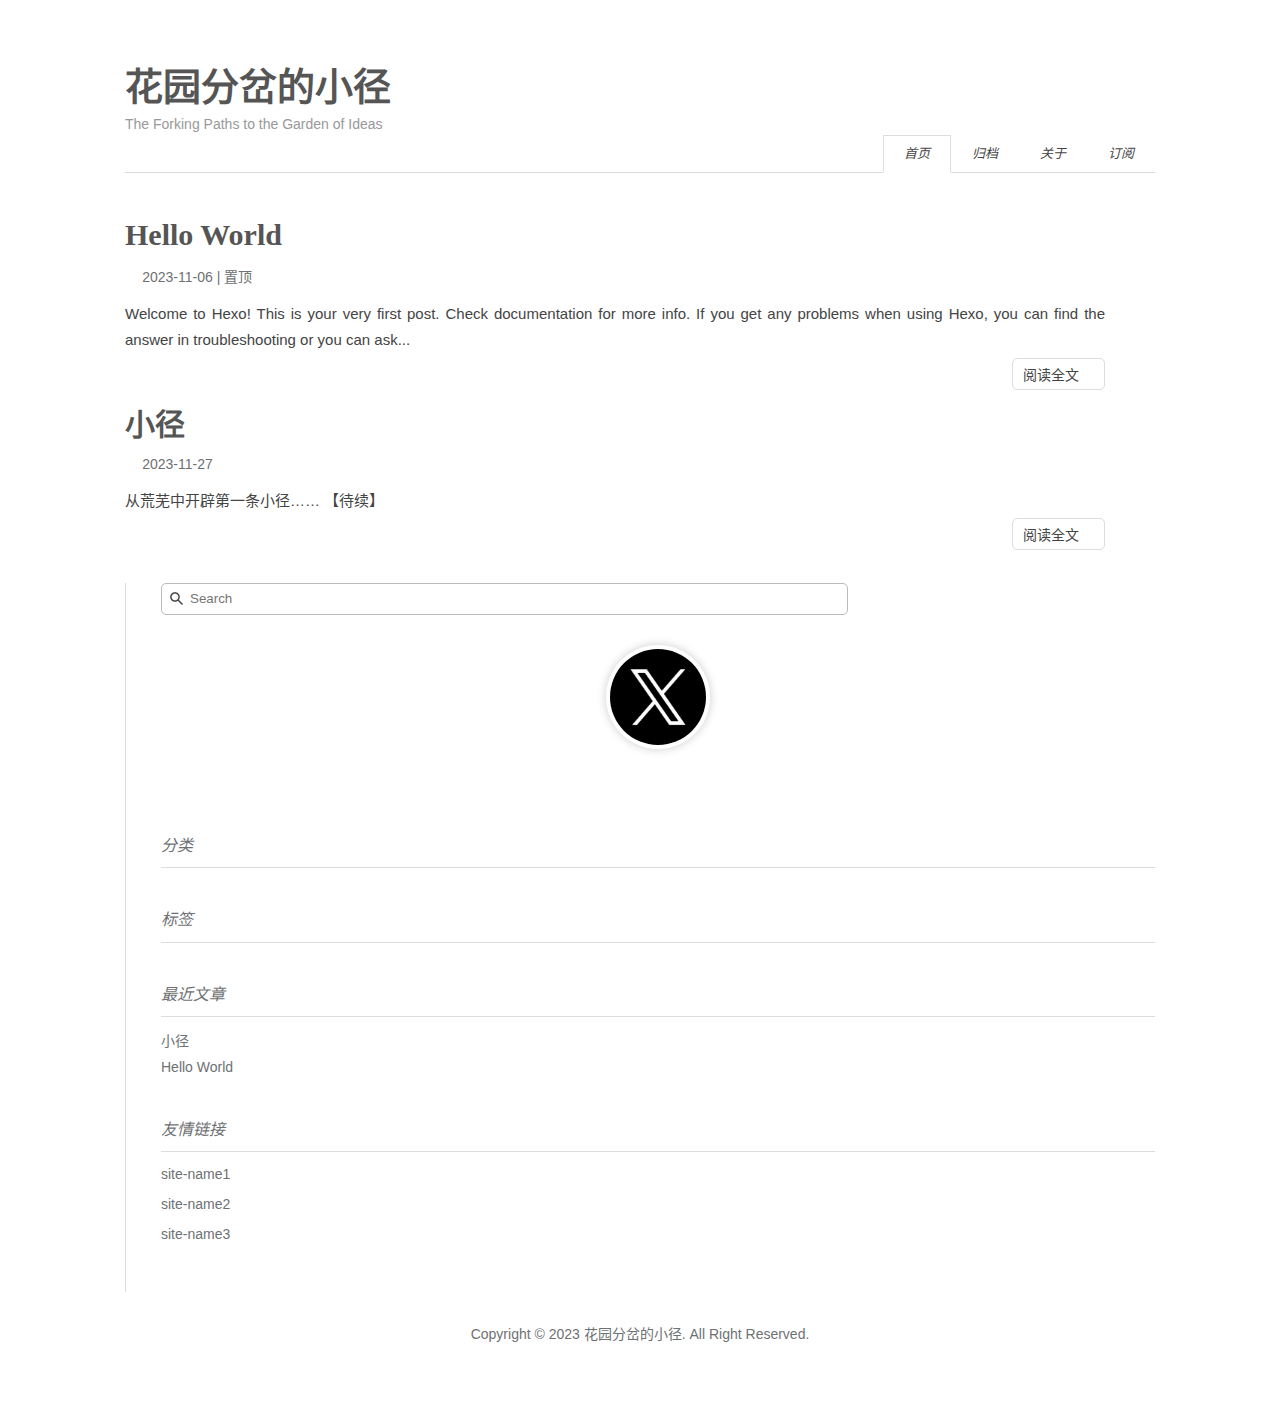
==== index.html @ 308b2891 "Site updated: 2023-11-27 18:56:01" ====
<!DOCTYPE html><html lang="zh-CN"><head><meta http-equiv="content-type" content="text/html; charset=utf-8"><meta content="width=device-width, initial-scale=1.0, maximum-scale=1.0, user-scalable=0" name="viewport"><meta content="yes" name="apple-mobile-web-app-capable"><meta content="black-translucent" name="apple-mobile-web-app-status-bar-style"><meta content="telephone=no" name="format-detection"><meta name="description" content=""><title>花园分岔的小径 | The Forking Paths to the Garden of Ideas</title><link rel="stylesheet" type="text/css" href="/css/style.css?v=1.0.0"><link rel="stylesheet" type="text/css" href="//lib.baomitu.com/normalize/latest/normalize.min.css"><link rel="stylesheet" type="text/css" href="//lib.baomitu.com/pure/latest/pure-min.min.css"><link rel="stylesheet" type="text/css" href="//lib.baomitu.com/pure/latest/grids-responsive-min.min.css"><link rel="stylesheet" href="//lib.baomitu.com/font-awesome/4.7.0/css/font-awesome.min.css"><script type="text/javascript" src="//lib.baomitu.com/jquery/latest/jquery.min.js"></script><link rel="icon" mask="" sizes="any" href="/favicon.ico"><link rel="Shortcut Icon" type="image/x-icon" href="/favicon.ico"><link rel="apple-touch-icon" href="/apple-touch-icon.png"><link rel="apple-touch-icon-precomposed" href="/apple-touch-icon.png"><link rel="alternate" type="application/atom+xml" href="/atom.xml"><script type="text/javascript" src="//lib.baomitu.com/clipboard.js/latest/clipboard.min.js"></script><script type="text/javascript" src="//lib.baomitu.com/toastr.js/latest/toastr.min.js"></script><link rel="stylesheet" href="//lib.baomitu.com/toastr.js/latest/toastr.min.css"><meta name="generator" content="Hexo 6.3.0"></head><body><div class="body_container"><div id="header"><div class="site-name"><h1 class="hidden">花园分岔的小径</h1><a id="logo" href="/.">花园分岔的小径</a><p class="description">The Forking Paths to the Garden of Ideas</p></div><div id="nav-menu"><a class="current" href="/."><i class="fa fa-home"> 首页</i></a><a href="/archives/"><i class="fa fa-archive"> 归档</i></a><a href="/about/"><i class="fa fa-user"> 关于</i></a><a href="/atom.xml"><i class="fa fa-rss"> 订阅</i></a></div></div><div class="pure-g" id="layout"><div class="pure-u-1 pure-u-md-3-4"><div class="content_container"><div class="post"> <h1 class="post-title"> <a href="/2023/4a17b156.html"> Hello World</a></h1><div class="post-meta">2023-11-06<span class="post-top"> | </span><span class="post-top-icon"><i class="fa fa-thumb-tack"></i><span class="post-meta-item-text"> 置顶</span></span></div><div class="post-content">Welcome to Hexo! This is your very first post. Check documentation for more info. If you get any problems when using Hexo, you can find the answer in troubleshooting or you can ask...</div><p class="readmore"><a href="/2023/4a17b156.html">阅读全文</a></p></div><div class="post"> <h1 class="post-title"> <a href="/2023/6d0c53af.html"> 小径</a></h1><div class="post-meta">2023-11-27</div><div class="post-content">

从荒芜中开辟第一条小径……

【待续】
</div><p class="readmore"><a href="/2023/6d0c53af.html">阅读全文</a></p></div></div></div><div class="pure-u-1-4 hidden_mid_and_down"><div id="sidebar"><div class="widget"><form class="search-form" action="//www.google.com/search" method="get" accept-charset="utf-8" target="_blank"><input type="text" name="q" maxlength="20" placeholder="Search"/><input type="hidden" name="sitesearch" value="http://ideasmaze.com"/></form></div><div class="widget"><div class="author-info"><a class="info-avatar" href="/about/" title="关于"><img class="nofancybox" src="/img/avatar.png"/></a><p></p><a class="info-icon" href="https://twitter.com/username" title="Twitter" target="_blank" style="margin-inline:5px"> <i class="fa fa-twitter-square" style="margin-inline:5px"></i></a><a class="info-icon" href="mailto:admin@domain.com" title="Email" target="_blank" style="margin-inline:5px"> <i class="fa fa-envelope-square" style="margin-inline:5px"></i></a><a class="info-icon" href="https://github.com/username" title="Github" target="_blank" style="margin-inline:5px"> <i class="fa fa-github-square" style="margin-inline:5px"></i></a><a class="info-icon" href="/atom.xml" title="RSS" target="_blank" style="margin-inline:5px"> <i class="fa fa-rss-square" style="margin-inline:5px"></i></a></div></div><div class="widget"><div class="widget-title"><i class="fa fa-folder-o"> 分类</i></div></div><div class="widget"><div class="widget-title"><i class="fa fa-star-o"> 标签</i></div><div class="tagcloud"></div></div><div class="widget"><div class="widget-title"><i class="fa fa-file-o"> 最近文章</i></div><ul class="post-list"><li class="post-list-item"><a class="post-list-link" href="/2023/6d0c53af.html">小径</a></li><li class="post-list-item"><a class="post-list-link" href="/2023/4a17b156.html">Hello World</a></li></ul></div><div class="widget"><div class="widget-title"><i class="fa fa-external-link"> 友情链接</i></div><ul></ul><a href="http://www.example1.com/" title="site-name1" target="_blank">site-name1</a><ul></ul><a href="http://www.example2.com/" title="site-name2" target="_blank">site-name2</a><ul></ul><a href="http://www.example3.com/" title="site-name3" target="_blank">site-name3</a></div></div></div><div class="pure-u-1 pure-u-md-3-4"><div id="footer">Copyright © 2023 <a href="/." rel="nofollow">花园分岔的小径.</a> All Right Reserved.</div></div></div><script type="text/javascript" src="//lib.baomitu.com/fancybox/latest/jquery.fancybox.min.js"></script><script type="text/javascript" src="/js/fancybox.js?v=1.0.0"></script><link rel="stylesheet" type="text/css" href="//lib.baomitu.com/fancybox/latest/jquery.fancybox.min.css"><script type="text/javascript" src="/js/copycode.js?v=1.0.0" successtext="复制成功！"></script><link rel="stylesheet" type="text/css" href="/css/copycode.css?v=1.0.0"><script type="text/javascript" src="/js/codeblock-resizer.js?v=1.0.0"></script><script type="text/javascript" src="/js/smartresize.js?v=1.0.0"></script></div></body></html>
---- css/style.css ----
@charset "UTF-8";
/**
 *
 * @package Maupassant
 * @author cho
 * @version 2.0
 * @link http://chopstack.com
 */
/*
pure css setting
When setting the primary font stack, apply it to the Pure grid units along
with `html`, `button`, `input`, `select`, and `textarea`. Pure Grids use
specific font stacks to ensure the greatest OS/browser compatibility.
*/
html,
button,
input,
select,
textarea,
.MJXc-TeX-unknown-R,
.pure-g [class*=pure-u] {
  /* Set your content font stack here: */
  font-family: -apple-system, BlinkMacSystemFont, "Helvetica Neue", Helvetica, Tahoma, Arial, "Microsoft YaHei", SimSun, sans-serif !important;
}

body {
  background-color: #FFF;
  color: #444;
  font-family: "TIBch", "Classic Grotesque W01", "Helvetica Neue", Arial, "Hiragino Sans GB", "STHeiti", "Microsoft YaHei", "WenQuanYi Micro Hei", SimSun, sans-serif;
  -webkit-font-smoothing: antialiased;
  -moz-osx-font-smoothing: grayscale;
  font-size: 14px;
}

.body_container {
  padding: 0 60px;
  max-width: 1150px;
  margin: 0 auto;
}

.content_container {
  padding-right: 50px;
  padding-top: 20px;
}

a,
button.submit {
  color: #6E7173;
  text-decoration: none;
  -webkit-transition: all 0.1s ease-in;
  -moz-transition: all 0.1s ease-in;
  -o-transition: all 0.1s ease-in;
  transition: all 0.1s ease-in;
}

a:hover,
a:active {
  color: #444;
}

a:focus {
  outline: auto;
}

.clear {
  clear: both;
}

div {
  box-sizing: border-box;
}

#header {
  padding: 58px 0 0;
  text-align: left;
  border-bottom: 1px solid #ddd;
  position: relative;
}
#header .site-name {
  margin-bottom: 40px;
}
#header .site-name h1 {
  padding: 0;
  margin: 0;
  height: 0;
  overflow: hidden;
}
#header .site-name #logo {
  font: bold 38px/1.12 "Times New Roman", Georgia, Times, sans-serif;
  color: #555;
}
#header .site-name #logo span, #header .site-name #logo:hover {
  color: #777;
}
#header .site-name .description {
  margin: 0.5em 0 0;
  color: #999;
}
#header #nav-menu {
  margin: 10px 0 -1px;
  padding: 0;
  position: absolute;
  right: 0;
  bottom: 0;
}
#header #nav-menu a {
  display: inline-block;
  padding: 3px 20px 3px;
  line-height: 30px;
  color: #444;
  font-size: 13px;
  border: 1px solid transparent;
}
#header #nav-menu a:hover {
  border-bottom-color: #444;
}
#header #nav-menu a.current {
  border: 1px solid #ddd;
  border-bottom-color: #fff;
}

#sidebar {
  border-left: 1px solid #ddd;
  padding-left: 35px;
  margin-top: 40px;
  padding-bottom: 20px;
  word-wrap: break-word;
}
#sidebar .widget {
  margin-bottom: 30px;
  /* tiered display categories */
}
#sidebar .widget .widget-title {
  color: #6E7173;
  line-height: 2.7;
  margin-top: 0;
  font-size: 16px;
  border-bottom: 1px solid #ddd;
  display: block;
  font-weight: normal;
}
#sidebar .widget .comments-title {
  color: #6E7173;
  line-height: 2.7;
  margin-top: 0;
  font-size: 16px;
  border-bottom: 0px solid #ddd;
  display: block;
  font-weight: normal;
}
#sidebar .widget .tagcloud {
  margin-top: 10px;
}
#sidebar .widget .tagcloud a {
  line-height: 1.5;
  padding: 5px;
}
#sidebar .widget ul {
  list-style: none;
  padding: 0;
}
#sidebar .widget ul li {
  margin: 5px 0;
  line-height: 1.5;
}
#sidebar .widget ul li .wl-emoji {
  width: 16px;
}
#sidebar .widget .category-list-count {
  padding-left: 5px;
  color: #6E7173;
}
#sidebar .widget .category-list-count::before {
  content: "(";
}
#sidebar .widget .category-list-count::after {
  content: ")";
}
#sidebar .widget .category-list-child li {
  margin-left: 0.6em !important;
  padding-left: 1em;
  position: relative;
}
#sidebar .widget .category-list-child li::before {
  content: "-";
  position: absolute;
  top: 0;
  left: 0;
}
#sidebar .widget .search-form {
  position: relative;
  overflow: hidden;
}
#sidebar .widget .search-form input {
  background: #fff 8px 8px no-repeat url([data-uri]%2BR8AAAACXBIWXMAAAsTAAALEwEAmpwYAAAAIGNIUk0AAG11AABzoAAA%2FN0AAINkAABw6AAA7GgAADA%2BAAAQkOTsmeoAAAESSURBVHjajNCxS9VRGMbxz71E4OwgoXPQxVEpXCI47%2BZqGP0LCoJO7UVD3QZzb3SwcHB7F3Uw3Zpd%2FAPCcJKG7Dj4u%2FK7Pwp94HDg5Xyf5z1Pr9YKImKANTzFXxzjU2ae6qhXaxURr%2FAFl9hHDy%2FwEK8z89sYVEp5gh84wMvMvGiSJ%2FEV85jNzLMR1McqfmN5BEBmnmMJFSvtpH7jdJiZv7q7Z%2BZPfMdcF6rN%2FT%2F1m2LGBkd4HhFT3dcRMY2FpskxaLNpayciHrWAGeziD7b%2BVfkithuTk8bkGa4wgWFmbrSTZOYeBvjc%2BucQj%2FEe6xHx4Taq1nrnKaW8K6XUUsrHWuvNevdRRLzFGwzvDbXAB9cDAHvhedDruuxSAAAAAElFTkSuQmCC);
  padding: 7px 11px 7px 28px;
  line-height: 16px;
  border: 1px solid #bbb;
  width: 65%;
  -webkit-border-radius: 5px;
  -moz-border-radius: 5px;
  -ms-border-radius: 5px;
  -o-border-radius: 5px;
  border-radius: 5px;
  -webkit-box-shadow: none;
  -moz-box-shadow: none;
  box-shadow: none;
}
#sidebar .widget .author-info {
  text-align: center;
  line-height: 1.5em;
}
#sidebar .widget .author-info a.info-avatar img {
  border-radius: 50%;
  padding: 4px;
  width: 96px;
  height: 96px;
  background-color: transparent;
  box-shadow: 0 0 10px rgba(0, 0, 0, 0.2);
}
#sidebar .widget .author-info a.info-icon {
  font-size: 25px;
}

/* title for search result or tagged posts*/
.label-title {
  margin-top: 1.1em;
  font-size: 20px;
  font-weight: normal;
  color: #888;
}

.post {
  padding: 25px 0 15px;
}
.post .post-title {
  margin: 0;
  color: #555;
  text-align: left;
  font: bold 30px/1.1 "ff-tisa-web-pro", Cambria, "Times New Roman", Georgia, Times, sans-serif;
}
.post .post-title a {
  color: #555;
}
.post .post-meta {
  padding: 0;
  margin: 15px 0 0;
  color: #6E7173;
  float: left;
  display: inline;
  text-indent: 0.15em;
}
.post .post-meta:before {
  font-family: "FontAwesome";
  content: "\f073";
  padding-right: 0.3em;
}
.post .post-meta .category:before {
  font-family: "FontAwesome";
  content: "\f07c";
  padding-right: 0.3em;
}
.post .post-meta #busuanzi_value_page_pv:before {
  font-family: "FontAwesome";
  content: "\f2bd";
  padding-right: 0.3em;
}
.post .ds-thread-count {
  padding: 0;
  margin: 15px 0 0;
  color: #6E7173;
  float: right;
  display: inline;
  text-indent: 0.15em;
}
.post .ds-thread-count:before {
  font-family: "FontAwesome";
  content: "\f0e5";
  padding-right: 0.3em;
}
.post .ds-thread-count:hover {
  color: #444;
}
.post .disqus-comment-count {
  padding: 0;
  margin: 15px 0 0;
  color: #6E7173;
  float: right;
  display: inline;
  text-indent: 0.15em;
}
.post .disqus-comment-count:before {
  font-family: "FontAwesome";
  content: "\f0e5";
  padding-right: 0.3em;
}
.post .disqus-comment-count:hover {
  color: #444;
}
.post .post-content {
  clear: left;
  font-size: 15px;
  line-height: 1.77;
  color: #444;
  padding-top: 15px;
  text-align: justify;
  text-justify: distribute;
  word-break: break-word;
}
.post .post-content h2 {
  font-size: 1.5em;
  margin: 1.4em 0 1.1em;
  border-bottom: 1px solid #eee;
  overflow: hidden;
}
.post .post-content h3 {
  font-size: 1.17em;
  margin: 1.4em 0 1.1em;
}
.post .post-content pre code {
  padding: 0 2em;
}
.post .post-content figure {
  font-size: 13px;
  font-weight: normal;
  color: #8c8c8c;
  text-align: center;
}
.post .post-content p {
  margin: 0 0 1.234em;
  word-break: break-word;
  overflow-wrap: break-word;
}
.post .post-content p code {
  display: inline-block;
  margin: 0 5px;
  padding: 0 5px;
  background: #f7f8f8;
  font-family: Menlo, Consolas, monospace !important;
}
.post .post-content p a {
  color: #01579f;
  padding-bottom: 2px;
  word-break: normal;
}
.post .post-content p a:hover {
  text-decoration: underline;
}
.post .post-content .caption {
  color: #444;
  display: block;
  font-size: 0.9em;
  margin-top: 0.1em;
  position: relative;
  text-align: center;
}
.post .post-content hr {
  margin: 2.4em auto;
  border: none;
  border-top: 1px solid #eee;
  position: relative;
}
.post .post-content img {
  max-width: 100%;
  padding: 0.5em 0;
  margin: auto;
  display: block;
}
.post .post-content ul,
.post .post-content ol {
  border-radius: 3px;
  margin: 1em 0;
}
.post .post-content ul ul,
.post .post-content ol ul {
  margin: 0;
}
.post .post-content ul code,
.post .post-content ol code {
  display: inline-block;
  margin: 0 5px;
  padding: 0px 5px;
  background: #f7f8f8;
  font-family: Menlo, Consolas, monospace !important;
}
.post .post-content ul a,
.post .post-content ol a {
  color: #01579f;
  padding-bottom: 2px;
  word-break: normal;
}
.post .post-content ul a:hover,
.post .post-content ol a:hover {
  text-decoration: underline;
}
.post .post-content .tagcloud {
  margin: 0 0 30px 0;
}
.post .post-content .tagcloud a {
  padding: 0px 5px;
  margin: 3px;
  display: inline-block;
  border: 1px solid #808080;
  border-radius: 999em;
  color: #aaa;
}
.post .post-content .tagcloud a:hover {
  color: #fff;
  border: 1px solid #808080;
  background: #808080;
}
.post .post-content .one-tag-list {
  margin: 30px 0;
}
.post .post-content .one-tag-list .tag-name .tag-text {
  margin-left: 5px;
  font-size: 16px;
  font-weight: bold;
}
.post .tags a {
  margin-right: 0.5em;
}
.post .tags a i {
  padding-right: 0.3em;
}

.page-navigator {
  border-top: 1px solid #ddd;
  list-style: none;
  margin-top: 25px;
  padding: 25px 0 0;
  font-size: 14px;
  text-align: center;
}
.page-navigator .page-number {
  display: inline-block;
  margin: 0 5px 5px 0;
}
.page-navigator a,
.page-navigator span {
  display: inline-block;
  height: 25px;
  line-height: 25px;
  padding: 5px 9px;
  border: 1px solid #DDD;
  text-align: center;
}
.page-navigator a:hover,
.page-navigator span:hover {
  background: #F8F8F8;
  border-bottom-color: #D26911;
}
.page-navigator a.prev,
.page-navigator span.prev {
  float: left;
}
.page-navigator a.prev:before,
.page-navigator span.prev:before {
  font-family: "FontAwesome";
  content: "\f100";
  padding-right: 0.3em;
}
.page-navigator a.next,
.page-navigator span.next {
  float: right;
}
.page-navigator a.next:after,
.page-navigator span.next:after {
  font-family: "FontAwesome";
  content: "\f101";
  padding-left: 0.3em;
}
.page-navigator .current {
  background: #F8F8F8;
  border-bottom-color: #D26911;
}
.page-navigator .space {
  border: none;
  padding: 5px 5px;
}

#footer {
  padding: 0.8em 0 3.6em;
  margin-top: 1em;
  line-height: 2.5;
  color: #6E7173;
  text-align: center;
}
#footer span {
  font-size: 0.9em;
}

/* for archive page starts*/
.post-archive {
  font-size: 15px;
  line-height: 2;
  padding-bottom: 0.8em;
}
.post-archive h2 {
  margin: 0;
  font: bold 25px/1.1 "ff-tisa-web-pro", Cambria, "Times New Roman", Georgia, Times, sans-serif;
}
.post-archive .date {
  padding-right: 0.7em;
}

/* for archive page ends*/
/* middle*/
@media print, screen and (max-width: 48em) {
  .body_container {
    padding: 0 30px;
  }
  .content_container {
    padding-right: 15px;
  }
  .hidden_mid_and_down {
    display: none !important;
  }
  #sidebar {
    border-left-width: 0px;
  }
  #header .site-name {
    margin-bottom: 20px;
    text-align: center;
  }
  #header #nav-menu {
    position: relative;
    text-align: center;
  }
  #header #nav-menu a {
    padding: 0 15px;
    line-height: 27px;
    height: 27px;
    font-size: 13px;
  }
}
/* small*/
@media print, screen and (max-width: 35.5em) {
  .body_container {
    padding: 0 20px;
  }
  .content_container {
    padding-right: 0;
  }
}
blockquote,
.stressed {
  -moz-box-sizing: border-box;
  box-sizing: border-box;
  margin: 2.5em 0;
  padding: 0 0 0 50px;
  color: #555;
  border-left: none;
}

blockquote::before,
.stressed-quote::before {
  content: "“";
  display: block;
  font-family: times;
  font-style: normal;
  font-size: 48px;
  color: #444;
  font-weight: bold;
  line-height: 30px;
  margin-left: -50px;
  position: absolute;
}

strong,
b,
em {
  font-weight: bold;
}

pre {
  margin: 2em 0;
}

.hidden1 {
  display: none;
}

/* back-to-top rocket*/
@media print, screen and (min-width: 48em) {
  #rocket {
    position: fixed;
    right: 50px;
    bottom: 50px;
    display: block;
    visibility: hidden;
    width: 26px;
    height: 48px;
    background: url("[data-uri]") no-repeat 50% 0;
    opacity: 0;
    -webkit-transition: visibility 0.6s cubic-bezier(0.6, 0.04, 0.98, 0.335), opacity 0.6s cubic-bezier(0.6, 0.04, 0.98, 0.335), -webkit-transform 0.6s cubic-bezier(0.6, 0.04, 0.98, 0.335);
    -moz-transition: visibility 0.6s cubic-bezier(0.6, 0.04, 0.98, 0.335), opacity 0.6s cubic-bezier(0.6, 0.04, 0.98, 0.335), -moz-transform 0.6s cubic-bezier(0.6, 0.04, 0.98, 0.335);
    transition: visibility 0.6s cubic-bezier(0.6, 0.04, 0.98, 0.335), opacity 0.6s cubic-bezier(0.6, 0.04, 0.98, 0.335), transform 0.6s cubic-bezier(0.6, 0.04, 0.98, 0.335);
  }
  #rocket i {
    display: block;
    margin-top: 48px;
    height: 14px;
    background: url("[data-uri]") no-repeat 50% -48px;
    opacity: 0.5;
    -webkit-transition: -webkit-transform 0.2s;
    -moz-transition: -moz-transform 0.2s;
    transition: transform 0.2s;
    -webkit-transform-origin: 50% 0;
    -moz-transform-origin: 50% 0;
    transform-origin: 50% 0;
  }
  #rocket:hover {
    background-position: 50% -62px;
  }
  #rocket:hover i {
    background-position: 50% 100%;
    -webkit-animation: flaming 0.7s infinite;
    -moz-animation: flaming 0.7s infinite;
    animation: flaming 0.7s infinite;
  }
  #rocket.show {
    visibility: visible;
    opacity: 1;
  }
  #rocket.launch {
    background-position: 50% -62px;
    opacity: 0;
    -webkit-transform: translateY(-500px);
    -moz-transform: translateY(-500px);
    -ms-transform: translateY(-500px);
    transform: translateY(-500px);
    pointer-events: none;
  }
  #rocket.launch i {
    background-position: 50% 100%;
    -webkit-transform: scale(1.4, 3.2);
    -moz-transform: scale(1.4, 3.2);
    transform: scale(1.4, 3.2);
  }
}
/* *******************************************************
* Process timelime, (homepage)
******************************************************* */
#process {
  padding: 80px 0;
  background-color: #fff;
}

#process .col-md-2 i {
  font-size: 50px;
  position: relative;
  top: 10px;
}

#process .timeline-centered {
  position: relative;
  min-height: 14px;
  margin-bottom: 30px;
}

#process .timeline-centered::before,
#process .timeline-centered::after,
#process .timeline-centered::before,
#process .timeline-centered::after {
  content: " ";
  display: table;
}

#process .timeline-centered::after {
  clear: both;
}

#process .timeline-centered::before {
  content: "";
  position: absolute;
  display: block;
  width: 4px;
  background: #f5f5f6;
  /*left: 50%;*/
  top: 50px;
  bottom: 50px;
  margin-left: 10px;
}

#process .timeline-centered .timeline-entry {
  position: relative;
  /*width: 50%;
  float: right;*/
  margin-top: 5px;
  margin-left: 20px;
  margin-bottom: 10px;
  clear: both;
}

#process .timeline-centered .timeline-entry::before,
#process .timeline-centered .timeline-entry::after {
  content: " ";
  display: table;
}

#process .timeline-centered .timeline-entry::after {
  clear: both;
}

#process .timeline-centered .timeline-entry.begin {
  margin-bottom: 0;
}

#process .timeline-centered .timeline-entry.left-aligned {
  float: left;
}

#process .timeline-centered .timeline-entry.left-aligned .timeline-entry-inner {
  margin-left: 0;
  margin-right: -18px;
}

#process .timeline-centered .timeline-entry.left-aligned .timeline-entry-inner .timeline-time {
  left: auto;
  right: -100px;
  text-align: left;
}

#process span.number {
  font-family: "Georgia", serif, Helvetica, "Helvetica Neue", "Hiragino Sans GB", "Microsoft YaHei", "Source Han Sans CN", "WenQuanYi Micro Hei", Arial, sans-serif;
  font-style: italic;
  font-size: 20px;
  line-height: 0;
  color: #E7E7E5;
  position: relative;
  top: -4px;
}

#process .timeline-centered .timeline-entry.left-aligned .timeline-entry-inner .timeline-icon {
  float: right;
}

#process .timeline-centered .timeline-entry.left-aligned .timeline-entry-inner .timeline-label {
  margin-left: 0;
  margin-right: 70px;
}

#process .timeline-centered .timeline-entry.left-aligned .timeline-entry-inner .timeline-label::after {
  left: auto;
  right: 0;
  margin-left: 0;
  margin-right: -9px;
  -moz-transform: rotate(180deg);
  -o-transform: rotate(180deg);
  -webkit-transform: rotate(180deg);
  -ms-transform: rotate(180deg);
  transform: rotate(180deg);
}

.timeline-label p {
  font-family: Helvetica, "Helvetica Neue", "Hiragino Sans GB", "Microsoft YaHei", "Source Han Sans CN", "WenQuanYi Micro Hei", Arial, sans-serif;
  margin-bottom: 3px;
}

#process .timeline-centered .timeline-entry .timeline-entry-inner {
  position: relative;
  margin-left: -20px;
}

#process .timeline-centered .timeline-entry .timeline-entry-inner::before,
#process .timeline-centered .timeline-entry .timeline-entry-inner::after {
  content: " ";
  display: table;
}

#process .timeline-centered .timeline-entry .timeline-entry-inner::after {
  clear: both;
}

#process .timeline-centered .timeline-entry .timeline-entry-inner .timeline-time {
  position: absolute;
  left: -100px;
  text-align: right;
  padding: 10px;
  -webkit-box-sizing: border-box;
  -moz-box-sizing: border-box;
  box-sizing: border-box;
}

#process .timeline-centered .timeline-entry .timeline-entry-inner .timeline-time > span {
  display: block;
}

#process .timeline-centered .timeline-entry .timeline-entry-inner .timeline-time > span:first-child {
  font-size: 15px;
  font-weight: bold;
}

#process .timeline-centered .timeline-entry .timeline-entry-inner .timeline-time > span:last-child {
  font-size: 12px;
}

#process .timeline-centered .timeline-entry .timeline-entry-inner .timeline-icon {
  background: #fff;
  color: #737881;
  display: block;
  width: 40px;
  height: 40px;
  -webkit-background-clip: padding-box;
  -moz-background-clip: padding;
  background-clip: padding-box;
  -webkit-border-radius: 20px;
  -moz-border-radius: 20px;
  border-radius: 20px;
  text-align: center;
  border: 4px solid #F5F5F6;
  line-height: 40px;
  font-size: 15px;
  float: left;
  position: absolute;
  top: 50%;
  margin-top: -20px;
  margin-left: -9px;
}

#process .timeline-centered .timeline-entry .timeline-entry-inner .timeline-icon.bg-primary {
  background-color: #303641;
  color: #fff;
}

#process .timeline-centered .timeline-entry .timeline-entry-inner .timeline-label {
  position: relative;
  background: #eee;
  padding: 30px;
  margin-left: 60px;
  -webkit-background-clip: padding-box;
  -moz-background-clip: padding;
  background-clip: padding-box;
  -webkit-border-radius: 3px;
  -moz-border-radius: 3px;
  border-radius: 3px;
}

#process .timeline-centered .timeline-entry .timeline-entry-inner .timeline-label::after {
  content: "";
  display: block;
  position: absolute;
  width: 0;
  height: 0;
  border-style: solid;
  border-width: 9px 9px 9px 0;
  border-color: transparent #eee transparent transparent;
  left: 0;
  top: 50%;
  margin-top: -9px;
  margin-left: -9px;
}

#process .line {
  position: absolute;
  display: block;
  width: 4px;
  background: #eee;
  top: -18px;
  right: -30px;
  bottom: -8px;
}

#process .present,
#process .born {
  font-size: 14px;
  font-family: "Georgia", serif, Helvetica, "Helvetica Neue", "Hiragino Sans GB", "Microsoft YaHei", "Source Han Sans CN", "WenQuanYi Micro Hei", Arial, sans-serif;
  font-style: italic;
  color: #333;
  padding: 10px;
  background-color: #eee;
  -webkit-border-radius: 3px;
  -moz-border-radius: 3px;
  border-radius: 3px;
}

#process .present::after,
#process .born::after {
  left: 100%;
  top: 50%;
  border: solid transparent;
  content: " ";
  height: 0;
  width: 0;
  position: absolute;
  border-color: rgba(136, 183, 213, 0);
  border-left-color: #eee;
  border-width: 10px;
  margin-top: -10px;
}

#process .present {
  position: absolute;
  top: -18px;
  right: 0;
  margin-top: -20px;
  line-height: 100%;
}

#process .born {
  position: absolute;
  bottom: -8px;
  right: 0;
  margin-bottom: -20px;
  line-height: 100%;
}

#process .dot_tp {
  position: absolute;
  top: -18px;
  right: -35px;
  background-color: transparent;
  height: 15px;
  width: 15px;
  margin-top: -13px;
  -webkit-border-radius: 50%;
  -moz-border-radius: 50%;
  border-radius: 50%;
  border: 3px solid #eee;
}

#process .dot_bt {
  position: absolute;
  bottom: -8px;
  right: -35px;
  background-color: transparent;
  height: 15px;
  width: 15px;
  margin-bottom: -13px;
  -webkit-border-radius: 50%;
  -moz-border-radius: 50%;
  border-radius: 50%;
  border: 3px solid #eee;
}

@media (max-width: 768px) {
  #process .line {
    right: 10px;
  }
  #process .timeline-centered .timeline-entry .timeline-entry-inner .timeline-label {
    margin-right: 30px;
    margin-left: 45px;
    padding: 20px;
  }
  #process .timeline-centered .timeline-entry {
    margin-right: 20px;
  }
  #process .dot_tp,
  #process .dot_bt {
    right: 5px;
  }
  #process .present,
  #process .born {
    right: 35px;
  }
}
/* read more*/
.readmore a {
  font-size: 14px;
  color: #444;
  margin: -10px 0;
  padding: 5px 10px;
  border: 1px solid #ddd;
  border-radius: 5px;
  float: right;
}
.readmore a:after {
  font-family: "FontAwesome";
  content: "\f101";
  padding-left: 0.3em;
}
.readmore a:hover {
  background: #F8F8F8;
  /* border-bottom-color: #D26911; */
}

/* syntax highlight*/
figure.highlight,
.codeblock {
  background: #f7f8f8;
  margin: 10px 0;
  line-height: 1.1em;
  color: #333;
  padding-top: 15px;
  overflow: hidden;
}
figure.highlight table,
.codeblock table {
  display: block;
  width: 100%;
}
figure.highlight pre,
figure.highlight .gutter,
figure.highlight .code,
figure.highlight .tag,
.codeblock pre,
.codeblock .gutter,
.codeblock .code,
.codeblock .tag {
  background-color: inherit;
  font-family: Menlo, Consolas, monospace;
  border: none;
  padding: 0;
  margin: 0;
  cursor: text;
}
figure.highlight .gutter,
figure.highlight .code,
.codeblock .gutter,
.codeblock .code {
  vertical-align: top;
}
figure.highlight.plain .gutter,
.codeblock.plain .gutter {
  display: none;
}
figure.highlight figcaption,
.codeblock figcaption {
  font-size: 13px;
  padding: 0 15px 20px;
  margin: 0;
  background: #f7f8f8;
  color: #999999;
}
figure.highlight figcaption a,
.codeblock figcaption a {
  float: right;
  color: #01579f;
}
figure.highlight .gutter,
.codeblock .gutter {
  background: #f7f8f8;
  border-right: 1px solid #e6e6e6;
  padding: 0.3em 15px;
  user-select: none;
}
figure.highlight .code,
.codeblock .code {
  padding: 0.3em 15px 0.3em 1em;
  width: 100%;
}
figure.highlight .code pre,
.codeblock .code pre {
  max-width: 700px;
  overflow-x: auto;
  overflow-y: hidden;
}
figure.highlight .line,
.codeblock .line {
  height: 1.3em;
  font-size: 13px;
}

.gist .line,
.gist .line-number {
  font-family: Menlo, Consolas, monospace;
  font-size: 1em;
  margin: 0 0 5px 0;
  user-select: none;
}

.highlight .comment {
  color: #969896;
}
.highlight .string {
  color: #183691;
}
.highlight .keyword {
  color: #a71d5d;
}
.highlight.apacheconf .code .common,
.highlight.apacheconf .code .nomarkup,
.highlight.apacheconf .code .attribute,
.highlight.apacheconf .code .variable,
.highlight.apacheconf .code .cbracket,
.highlight.apacheconf .code .keyword {
  color: #0086b3;
}
.highlight.apacheconf .code .sqbracket {
  color: #df5000;
}
.highlight.apacheconf .code .section,
.highlight.apacheconf .code .tag {
  color: #63a35c;
}
.highlight.bash .code .shebang {
  color: #969896;
}
.highlight.bash .code .literal,
.highlight.bash .code .built_in {
  color: #0086b3;
}
.highlight.bash .code .variable {
  color: #333;
}
.highlight.bash .code .title {
  color: #795da3;
}
.highlight.coffeescript .code .title {
  color: #795da3;
}
.highlight.coffeescript .code .literal,
.highlight.coffeescript .code .built_in,
.highlight.coffeescript .code .number {
  color: #0086b3;
}
.highlight.coffeescript .code .reserved,
.highlight.coffeescript .code .attribute {
  color: #1d3e81;
}
.highlight.coffeescript .code .subst,
.highlight.coffeescript .code .regexp,
.highlight.coffeescript .code .attribute {
  color: #df5000;
}
.highlight.cpp .code .preprocessor, .highlight.c .code .preprocessor {
  color: #df5000;
}
.highlight.cpp .code .meta-keyword, .highlight.c .code .meta-keyword {
  color: #a71d5d;
}
.highlight.cpp .code .title, .highlight.c .code .title {
  color: #795da3;
}
.highlight.cpp .code .number,
.highlight.cpp .code .built_in, .highlight.c .code .number,
.highlight.c .code .built_in {
  color: #0086b3;
}
.highlight.clj .code .builtin-name {
  color: #df5000;
}
.highlight.clj .code .name {
  color: #795da3;
}
.highlight.clj .code .number {
  color: #0086b3;
}
.highlight.cs .code .preprocessor,
.highlight.cs .code .preprocessor .keyword {
  color: #333;
}
.highlight.cs .code .title {
  color: #795da3;
}
.highlight.cs .code .number,
.highlight.cs .code .built_in {
  color: #0086b3;
}
.highlight.cs .code .xmlDocTag,
.highlight.cs .code .doctag {
  color: #63a35c;
}
.highlight.css .code .at_rule,
.highlight.css .code .important,
.highlight.css .code .meta {
  color: #a71d5d;
}
.highlight.css .code .attribute,
.highlight.css .code .hexcolor,
.highlight.css .code .number,
.highlight.css .code .function {
  color: #0086b3;
}
.highlight.css .code .attr_selector,
.highlight.css .code .value {
  color: #333;
}
.highlight.css .code .id,
.highlight.css .code .class,
.highlight.css .code .pseudo,
.highlight.css .code .selector-pseudo {
  color: #795da3;
}
.highlight.css .code .tag,
.highlight.css .code .selector-tag {
  color: #63a35c;
}
.highlight.diff .code .chunk,
.highlight.diff .code .meta {
  color: #795da3;
  font-weight: bold;
}
.highlight.diff .code .addition {
  color: #55a532;
  background-color: #eaffea;
}
.highlight.diff .code .deletion {
  color: #bd2c00;
  background-color: #ffecec;
}
.highlight.http .code .attribute,
.highlight.http .code .attr {
  color: #183691;
}
.highlight.http .code .literal {
  color: #0086b3;
}
.highlight.http .code .request {
  color: #a71d5d;
}
.highlight.ini .code .title,
.highlight.ini .code .section {
  color: #795da3;
}
.highlight.ini .code .setting,
.highlight.ini .code .attr {
  color: #a71d5d;
}
.highlight.ini .code .value,
.highlight.ini .code .keyword {
  color: #333;
}
.highlight.java .code .title {
  color: #795da3;
}
.highlight.java .code .javadoc {
  color: #969896;
}
.highlight.java .code .meta,
.highlight.java .code .annotation,
.highlight.java .code .javadoctag {
  color: #a71d5d;
}
.highlight.java .code .number {
  color: #0086b3;
}
.highlight.java .code .params {
  color: #1d3e81;
}
.highlight.js .code .built_in,
.highlight.js .code .title {
  color: #795da3;
}
.highlight.js .code .javadoc {
  color: #969896;
}
.highlight.js .code .tag,
.highlight.js .code .javadoctag {
  color: #a71d5d;
}
.highlight.js .code .tag .title {
  color: #333;
}
.highlight.js .code .regexp {
  color: #df5000;
}
.highlight.js .code .literal,
.highlight.js .code .number {
  color: #0086b3;
}
.highlight.json .code .attribute {
  color: #183691;
}
.highlight.json .code .number,
.highlight.json .code .literal {
  color: #0086b3;
}
.highlight.mak .code .constant {
  color: #333;
}
.highlight.mak .code .title {
  color: #795da3;
}
.highlight.mak .code .keyword,
.highlight.mak .code .meta-keyword {
  color: #0086b3;
}
.highlight.md .code .value,
.highlight.md .code .link_label,
.highlight.md .code .strong,
.highlight.md .code .emphasis,
.highlight.md .code .blockquote,
.highlight.md .code .quote,
.highlight.md .code .section {
  color: #183691;
}
.highlight.md .code .link_reference,
.highlight.md .code .symbol,
.highlight.md .code .code {
  color: #0086b3;
}
.highlight.md .code .link_url,
.highlight.md .code .link {
  text-decoration: underline;
}
.highlight.nginx .code .title,
.highlight.nginx .code .attribute {
  color: #a71d5d;
}
.highlight.nginx .code .built_in,
.highlight.nginx .code .literal {
  color: #0086b3;
}
.highlight.nginx .code .regexp {
  color: #183691;
}
.highlight.nginx .code .variable {
  color: #333;
}
.highlight.objectivec .code .preprocessor,
.highlight.objectivec .code .meta {
  color: #a71d5d;
}
.highlight.objectivec .code .preprocessor .title,
.highlight.objectivec .code .meta .title {
  color: #df5000;
}
.highlight.objectivec .code .meta-string {
  color: #183691;
}
.highlight.objectivec .code .title {
  color: #795da3;
}
.highlight.objectivec .code .literal,
.highlight.objectivec .code .number,
.highlight.objectivec .code .built_in {
  color: #0086b3;
}
.highlight.perl .code .sub {
  color: #795da3;
}
.highlight.perl .code .title {
  color: #795da3;
}
.highlight.perl .code .regexp {
  color: #df5000;
}
.highlight.php .code .phpdoc,
.highlight.php .code .doctag {
  color: #a71d5d;
}
.highlight.php .code .regexp {
  color: #df5000;
}
.highlight.php .code .literal,
.highlight.php .code .number {
  color: #0086b3;
}
.highlight.php .code .title {
  color: #795da3;
}
.highlight.python .code .decorator,
.highlight.python .code .title,
.highlight.python .code .meta {
  color: #795da3;
}
.highlight.python .code .number {
  color: #0086b3;
}
.highlight.ruby .code .parent,
.highlight.ruby .code .title {
  color: #795da3;
}
.highlight.ruby .code .prompt,
.highlight.ruby .code .constant,
.highlight.ruby .code .number,
.highlight.ruby .code .subst .keyword,
.highlight.ruby .code .symbol {
  color: #0086b3;
}
.highlight.sql .built_in {
  color: #a71d5d;
}
.highlight.sql .number {
  color: #0086b3;
}
.highlight.xml .tag, .highlight.html .tag {
  color: #333;
}
.highlight.xml .value, .highlight.html .value {
  color: #183691;
}
.highlight.xml .attribute,
.highlight.xml .attr, .highlight.html .attribute,
.highlight.html .attr {
  color: #795da3;
}
.highlight.xml .title,
.highlight.xml .name, .highlight.html .title,
.highlight.html .name {
  color: #63a35c;
}
.highlight.puppet .title {
  color: #795da3;
}
.highlight.puppet .function {
  color: #0086b3;
}
.highlight.puppet .name {
  color: #a71d5d;
}
.highlight.puppet .attr {
  color: #0086b3;
}
.highlight.less .tag,
.highlight.less .at_rule {
  color: #a71d5d;
}
.highlight.less .number,
.highlight.less .hexcolor,
.highlight.less .function,
.highlight.less .attribute {
  color: #0086b3;
}
.highlight.less .built_in {
  color: #df5000;
}
.highlight.less .id,
.highlight.less .pseudo,
.highlight.less .class,
.highlight.less .selector-id,
.highlight.less .selector-class,
.highlight.less .selector-tag {
  color: #795da3;
}
.highlight.lisp .code .name {
  color: #df5000;
}
.highlight.lisp .code .number {
  color: #0086b3;
}
.highlight.scss .tag,
.highlight.scss .at_rule,
.highlight.scss .important {
  color: #a71d5d;
}
.highlight.scss .number,
.highlight.scss .hexcolor,
.highlight.scss .function,
.highlight.scss .attribute {
  color: #0086b3;
}
.highlight.scss .variable {
  color: #333;
}
.highlight.scss .built_in {
  color: #df5000;
}
.highlight.scss .id,
.highlight.scss .pseudo,
.highlight.scss .class,
.highlight.scss .preprocessor,
.highlight.scss .selector-class,
.highlight.scss .selector-id {
  color: #795da3;
}
.highlight.scss .tag,
.highlight.scss .selector-tag {
  color: #63a35c;
}
.highlight.stylus .at_rule {
  color: #a71d5d;
}
.highlight.stylus .tag,
.highlight.stylus .selector-tag {
  color: #63a35c;
}
.highlight.stylus .number,
.highlight.stylus .hexcolor,
.highlight.stylus .attribute,
.highlight.stylus .params {
  color: #0086b3;
}
.highlight.stylus .class,
.highlight.stylus .id,
.highlight.stylus .pseudo,
.highlight.stylus .title,
.highlight.stylus .selector-id,
.highlight.stylus .selector-pseudo,
.highlight.stylus .selector-class {
  color: #795da3;
}
.highlight.go .typename {
  color: #a71d5d;
}
.highlight.go .built_in,
.highlight.go .constant {
  color: #0086b3;
}
.highlight.swift .preprocessor {
  color: #a71d5d;
}
.highlight.swift .title {
  color: #795da3;
}
.highlight.swift .built_in,
.highlight.swift .number,
.highlight.swift .type {
  color: #0086b3;
}
.highlight.yml .line,
.highlight.yml .attr {
  color: #63a35c;
}
.highlight.yml .line,
.highlight.yml .string,
.highlight.yml .type,
.highlight.yml .literal,
.highlight.yml .meta {
  color: #183691;
}
.highlight.yml .number {
  color: #0086b3;
}

/* post navigator*/
.post-nav {
  overflow: hidden;
  margin-top: 15px;
  margin-bottom: 20px;
  padding: 10px;
  white-space: nowrap;
  border-top: 1px solid #eee;
}
.post-nav a {
  display: inline-block;
  line-height: 25px;
  font-size: 15px;
  color: #555;
  border-bottom: none;
  float: left;
}
.post-nav a.pre {
  float: left;
}
.post-nav a.pre:before {
  font-family: "FontAwesome";
  content: "\f0d9";
  padding-right: 0.3em;
}
.post-nav a.next {
  float: right;
}
.post-nav a.next:after {
  font-family: "FontAwesome";
  content: "\f0da";
  padding-left: 0.3em;
}
.post-nav a:hover {
  border-bottom: none;
  color: #222;
}

/* toc*/
.toc-article {
  border: 1px solid #bbb;
  border-radius: 7px;
  margin: 1.1em 0 0 2em;
  padding: 0.7em 0.7em 0 0.7em;
  max-width: 40%;
}

.toc-title {
  font-size: 120%;
}

#toc {
  line-height: 1em;
  float: right;
}
#toc .toc {
  padding: 0;
  margin: 0.5em;
  line-height: 1.8em;
}
#toc .toc li {
  list-style-type: none;
}
#toc .toc-child {
  margin-left: 1em;
  padding-left: 0;
}

@media print, screen and (max-width: 48em) {
  .toc-article {
    margin: 0em;
    max-width: 100%;
  }
  .clear {
    padding: 2.1em 0em 0em 0em;
  }
  #toc {
    float: none;
  }
}
/* table*/
table {
  margin: auto auto 15px;
  width: 100%;
  background: transparent;
  border-collapse: collapse;
  border-spacing: 0;
  text-align: left;
}
table th {
  font-weight: bold;
  padding: 5px 10px;
  border-bottom: 2px solid #909ba2;
}
table td {
  padding: 5px 10px;
}
table tr:nth-child(2n) {
  background: #f7f8f8;
}

/* article-share*/
.article-share-link {
  cursor: pointer;
  float: right;
  margin-left: 20px;
}
.article-share-link:before {
  font-family: "FontAwesome";
  content: "\f064";
  padding-right: 6px;
}

.article-share-box {
  position: absolute;
  display: none;
  background: #fff;
  box-shadow: 1px 2px 10px rgba(0, 0, 0, 0.2);
  border-radius: 3px;
  margin-left: -145px;
  overflow: hidden;
  z-index: 1;
}
.article-share-box.on {
  display: block;
}

.article-share-input {
  width: 100%;
  background: none;
  box-sizing: border-box;
  font: 14px "Helvetica Neue", Helvetica, Arial, sans-serif;
  padding: 0 15px;
  color: #555;
  outline: none;
  border: 1px solid #ddd;
  border-radius: 3px 3px 0 0;
  height: 36px;
  line-height: 36px;
}

.article-share-links {
  clearfix: none;
  background: #eee;
}

.article-share-element, .article-share-qrcode, .article-share-weibo, .article-share-facebook, .article-share-twitter {
  width: 50px;
  height: 36px;
  display: block;
  float: left;
  position: relative;
  color: #999;
  text-shadow: 0 1px #fff;
}
.article-share-element:before, .article-share-qrcode:before, .article-share-weibo:before, .article-share-facebook:before, .article-share-twitter:before {
  font-size: 20px;
  font-family: "FontAwesome";
  width: 20px;
  height: 20px;
  position: absolute;
  top: 50%;
  left: 50%;
  margin-top: -10px;
  margin-left: -10px;
  text-align: center;
}
.article-share-element:hover, .article-share-qrcode:hover, .article-share-weibo:hover, .article-share-facebook:hover, .article-share-twitter:hover {
  color: #fff;
}

.article-share-twitter:before {
  content: "\f099";
}
.article-share-twitter:hover {
  background: #00aced;
}

.article-share-facebook:before {
  content: "\f09a";
}
.article-share-facebook:hover {
  background: #3b5998;
}

.article-share-weibo:before {
  content: "\f18a";
}
.article-share-weibo:hover {
  background: #d44137;
}

.article-share-qrcode:before {
  content: "\f029";
}
.article-share-qrcode:hover, .article-share-qrcode:active {
  background: #38ad5a;
}
.article-share-qrcode:hover ~ .qrcode, .article-share-qrcode:active ~ .qrcode {
  display: block;
  text-align: center;
}

.qrcode {
  display: none;
}

/* search result*/
ul.search-result-list {
  padding-left: 10px;
}

a.search-result-title {
  font-weight: bold;
  font-size: 15px;
  color: #555;
}

p.search-result {
  color: #444;
  text-align: justify;
}

em.search-keyword {
  font-weight: bold;
  font-style: normal;
  color: #01579f;
}

/* Disqus Button */
.disqus_click_btn {
  line-height: 30px;
  margin: 0;
  min-width: 50px;
  padding: 0 14px;
  display: inline-block;
  font-family: "Roboto", "Helvetica", "Arial", sans-serif;
  font-size: 14px;
  font-weight: 400;
  letter-spacing: 0;
  overflow: hidden;
  will-change: box-shadow;
  transition: box-shadow 0.2s cubic-bezier(0.4, 0, 1, 1), background-color 0.2s cubic-bezier(0.4, 0, 0.2, 1), color 0.2s cubic-bezier(0.4, 0, 0.2, 1);
  outline: 0;
  cursor: pointer;
  text-decoration: none;
  text-align: center;
  vertical-align: middle;
  border: 0;
  background: rgba(158, 158, 158, 0.2);
  box-shadow: 0 2px 2px 0 rgba(0, 0, 0, 0.14), 0 3px 1px -2px rgba(0, 0, 0, 0.2), 0 1px 5px 0 rgba(0, 0, 0, 0.12);
  color: #fff;
  background-color: #999999;
  text-shadow: 0;
}

/* Footer Badge*/
.github-badge {
  display: inline-block;
  border-radius: 4px;
  text-shadow: none;
  font-size: 12px;
  color: #fff;
  line-height: 1.25;
  background-color: #ABBAC3;
  margin-bottom: 5px;
}
.github-badge a {
  color: #fff;
}
.github-badge img {
  /*height: "calc(%s * 1.25)" % $fontsize-footnote*/
  height: 1.25em;
  vertical-align: top;
}
.github-badge .badge-subject {
  display: inline-block;
  background-color: #555;
  padding: 4px 4px 4px 6px;
  border-top-left-radius: 4px;
  border-bottom-left-radius: 4px;
}
.github-badge .badge-value {
  display: inline-block;
  padding: 4px 6px 4px 4px;
  border-top-right-radius: 4px;
  border-bottom-right-radius: 4px;
}
.github-badge .bg-brightgreen {
  background-color: #4c1 !important;
}
.github-badge .bg-green {
  background-color: #97ca00 !important;
}
.github-badge .bg-yellowgreen {
  background-color: #a4a61d !important;
}
.github-badge .bg-orange {
  background-color: #FE7D37 !important;
}
.github-badge .bg-yellow {
  background-color: #dfb317 !important;
}
.github-badge .bg-blueviolet {
  background-color: #8A2BE2 !important;
}
.github-badge .bg-pink {
  background-color: #FFC0CB !important;
}
.github-badge .bg-red {
  background-color: #e05d44 !important;
}
.github-badge .bg-blue {
  background-color: #007EC6 !important;
}
.github-badge .bg-grey,
.github-badge .bg-gray {
  background-color: #555 !important;
}
.github-badge .bg-lightgrey,
.github-badge .bg-lightgray {
  background-color: #9f9f9f !important;
}

/* Waline CSS*/
#waline {
  /* 字体大小 */
  --waline-font-size: 16px;
  /* 常规颜色 */
  --waline-white: #fff;
  --waline-light-grey: #999;
  --waline-dark-grey: #666;
  /* 主题色 */
  --waline-theme-color: #34495e;
  --waline-active-color: #bababa;
  /* 布局颜色 */
  --waline-text-color: #444;
  --waline-bgcolor: #fff;
  --waline-bgcolor-light: #f8f8f8;
  --waline-bgcolor-hover: #f0f0f0;
  --waline-border-color: #ddd;
  --waline-disable-bgcolor: #f8f8f8;
  --waline-disable-color: #bbb;
  --waline-code-bgcolor: #282c34;
  /* 特殊颜色 */
  --waline-bq-color: #f0f0f0;
  /* 头像 */
  --waline-avatar-size: 3.25rem;
  --waline-mobile-avatar-size: calc(var(--waline-avatar-size) * 9 / 13);
  /* 徽章 */
  --waline-badge-color: #34495e;
  --waline-badge-font-size: 0.775em;
  /* 信息 */
  --waline-info-bgcolor: #f8f8f8;
  --waline-info-color: #999;
  --waline-info-font-size: 0.625em;
  /* 渲染选择 */
  --waline-border: 1px solid var(--waline-border-color);
  --waline-avatar-radius: 50%;
  --waline-box-shadow: none;
}

/* Darkmode CSS*/
html[data-dark=true] {
  background-color: #121212 !important;
  filter: invert(100%) hue-rotate(180deg) brightness(105%) contrast(85%);
  -webkit-filter: invert(100%) hue-rotate(180deg) brightness(105%) contrast(85%);
}
html[data-dark=true] img {
  filter: hue-rotate(180deg) contrast(100%) invert(100%);
  -webkit-filter: hue-rotate(180deg) contrast(100%) invert(100%);
}

.darkmode-toggle {
  background: #a2a2a2;
  width: 3rem;
  height: 3rem;
  position: fixed;
  z-index: 999;
  border-radius: 50%;
  left: 32px;
  bottom: 32px;
  right: unset;
  cursor: pointer;
  transition: all 0.5s ease;
  display: flex;
  justify-content: center;
  align-items: center;
}

/* Links Layout*/
.link-items {
  display: flex;
  text-align: center;
  justify-content: left;
  flex-wrap: wrap;
  padding: 0px 0.5rem;
  list-style-type: disc;
  margin-block-start: 1em;
  margin-block-end: 1em;
  margin-inline-start: 0px;
  margin-inline-end: 0px;
  padding-inline-start: 20px;
}
.link-items .link-item {
  display: inline-flex;
  --primary-color: #444;
}
.link-items .link-item .link-url {
  display: inline-flex;
  text-align: center;
  justify-self: center;
  line-height: 1.5;
  width: 15rem;
  color: var(--primary-color, #000);
  padding: 0.5rem 1rem;
  margin: 0.5rem;
  transition: all 0.2s ease 0s;
}
.link-items .link-item .link-url .link-left {
  display: inline-block;
  line-height: 0;
}
.link-items .link-item .link-url .link-left .link-avatar {
  width: 4rem;
  height: 4rem;
  border-radius: 50%;
  transition: all 0.5s ease 0s;
}
.link-items .link-item .link-url .link-info {
  padding-left: 0.6rem;
  display: block;
}
.link-items .link-item .link-url .link-info .link-blog {
  font-size: 1.24rem;
  font-weight: 700;
  margin: 0.42rem 0px;
}
.link-items .link-item .link-url .link-info .link-desc {
  font-size: 0.8rem;
  font-weight: normal;
  margin-top: 0.5rem;
  width: 10.5rem;
  white-space: nowrap;
  text-overflow: ellipsis;
  overflow: hidden;
}

/* Recent-comments Waline Style*/
.waline-comment-content {
  margin: 6px;
  padding: 6px;
  border-radius: 6px;
}
.waline-comment-content p {
  margin: 0;
  display: -webkit-box;
  overflow: hidden;
  -webkit-box-orient: vertical;
  -webkit-line-clamp: 3;
  /*这里设置第几行显示省略号，可以设置第一行或者其他行*/
}

.waline-comment-content-author {
  text-align: end;
  margin-bottom: 6px;
}

/* article tags  */
.article-tag-list-item {
  font-size: 14px;
  line-height: 24px;
  display: inline-block;
  padding: 0 6px;
  border-radius: 3px;
  background: #f6f6f6;
  min-width: 30px;
  text-align: center;
  margin: 3px;
}

.article-tag-list-item a {
  text-align: center;
  color: #555;
}

.article-tag-list-item a::before {
  content: "\f02b";
  font-family: FontAwesome;
  margin-right: 4px;
}

.article-tag-list-item:hover {
  color: #555;
  background: #efefef;
}

.article-tag-list {
  padding-left: 0rem;
}
---- css/copycode.css ----
.highlight {
  position: relative;
}

.btn-copy {
  position: absolute;
  top: 6px;
  right: 6px;
  display: flex;
  justify-content: center;
  align-items: center;
  width: 32px;
  height: 24px;
  cursor: pointer;
  border-radius: 6px;
  -webkit-user-select: none;
  -moz-user-select: none;
  -ms-user-select: none;
  user-select: none;
  -webkit-appearance: none;
  color: #808080;
  -webkit-transition: opacity 0.3s ease-in-out;
  -o-transition: opacity 0.3s ease-in-out;
  transition: opacity 0.3s ease-in-out;
  opacity: 0;
}

.btn-copy:hover {
  color: #000;
}

.highlight:hover .btn-copy {
  opacity: 1;
}
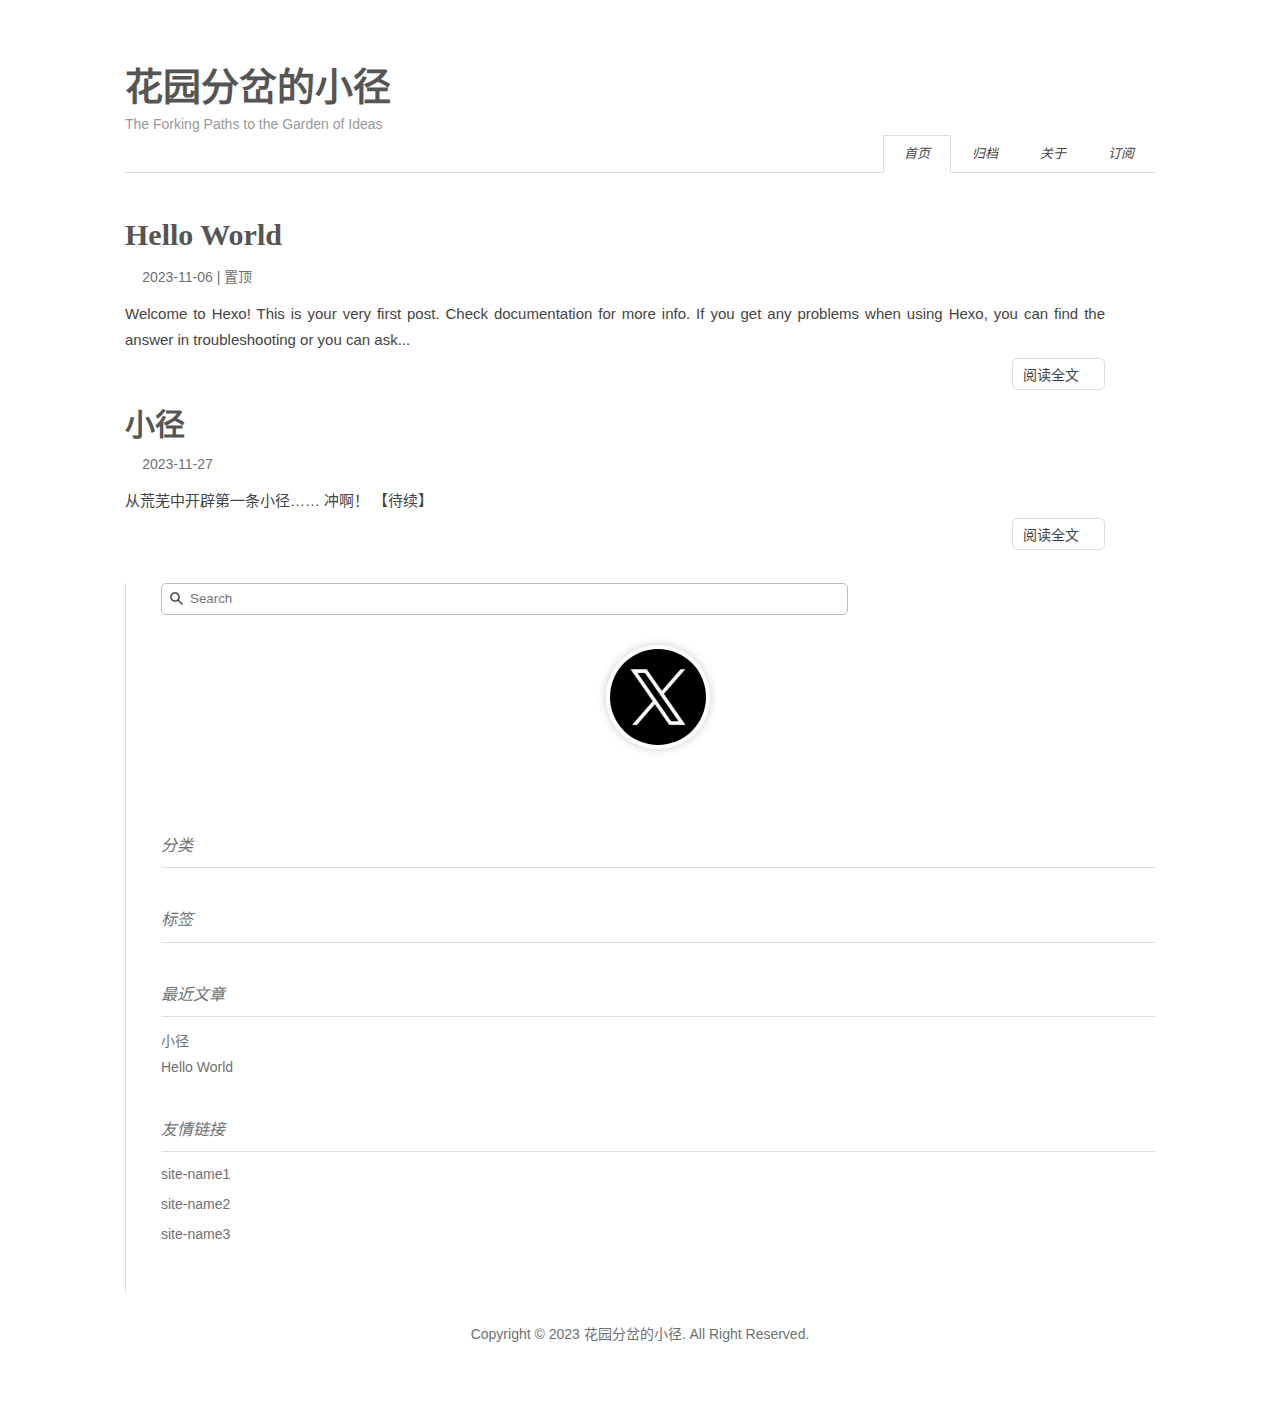
==== commit c2c174dd: "Site updated: 2023-11-27 19:02:29" ====
--- a/index.html
+++ b/index.html
@@ -2,5 +2,7 @@
 
 从荒芜中开辟第一条小径……
 
+冲啊！
+
 【待续】
 </div><p class="readmore"><a href="/2023/6d0c53af.html">阅读全文</a></p></div></div></div><div class="pure-u-1-4 hidden_mid_and_down"><div id="sidebar"><div class="widget"><form class="search-form" action="//www.google.com/search" method="get" accept-charset="utf-8" target="_blank"><input type="text" name="q" maxlength="20" placeholder="Search"/><input type="hidden" name="sitesearch" value="http://ideasmaze.com"/></form></div><div class="widget"><div class="author-info"><a class="info-avatar" href="/about/" title="关于"><img class="nofancybox" src="/img/avatar.png"/></a><p></p><a class="info-icon" href="https://twitter.com/username" title="Twitter" target="_blank" style="margin-inline:5px"> <i class="fa fa-twitter-square" style="margin-inline:5px"></i></a><a class="info-icon" href="mailto:admin@domain.com" title="Email" target="_blank" style="margin-inline:5px"> <i class="fa fa-envelope-square" style="margin-inline:5px"></i></a><a class="info-icon" href="https://github.com/username" title="Github" target="_blank" style="margin-inline:5px"> <i class="fa fa-github-square" style="margin-inline:5px"></i></a><a class="info-icon" href="/atom.xml" title="RSS" target="_blank" style="margin-inline:5px"> <i class="fa fa-rss-square" style="margin-inline:5px"></i></a></div></div><div class="widget"><div class="widget-title"><i class="fa fa-folder-o"> 分类</i></div></div><div class="widget"><div class="widget-title"><i class="fa fa-star-o"> 标签</i></div><div class="tagcloud"></div></div><div class="widget"><div class="widget-title"><i class="fa fa-file-o"> 最近文章</i></div><ul class="post-list"><li class="post-list-item"><a class="post-list-link" href="/2023/6d0c53af.html">小径</a></li><li class="post-list-item"><a class="post-list-link" href="/2023/4a17b156.html">Hello World</a></li></ul></div><div class="widget"><div class="widget-title"><i class="fa fa-external-link"> 友情链接</i></div><ul></ul><a href="http://www.example1.com/" title="site-name1" target="_blank">site-name1</a><ul></ul><a href="http://www.example2.com/" title="site-name2" target="_blank">site-name2</a><ul></ul><a href="http://www.example3.com/" title="site-name3" target="_blank">site-name3</a></div></div></div><div class="pure-u-1 pure-u-md-3-4"><div id="footer">Copyright © 2023 <a href="/." rel="nofollow">花园分岔的小径.</a> All Right Reserved.</div></div></div><script type="text/javascript" src="//lib.baomitu.com/fancybox/latest/jquery.fancybox.min.js"></script><script type="text/javascript" src="/js/fancybox.js?v=1.0.0"></script><link rel="stylesheet" type="text/css" href="//lib.baomitu.com/fancybox/latest/jquery.fancybox.min.css"><script type="text/javascript" src="/js/copycode.js?v=1.0.0" successtext="复制成功！"></script><link rel="stylesheet" type="text/css" href="/css/copycode.css?v=1.0.0"><script type="text/javascript" src="/js/codeblock-resizer.js?v=1.0.0"></script><script type="text/javascript" src="/js/smartresize.js?v=1.0.0"></script></div></body></html>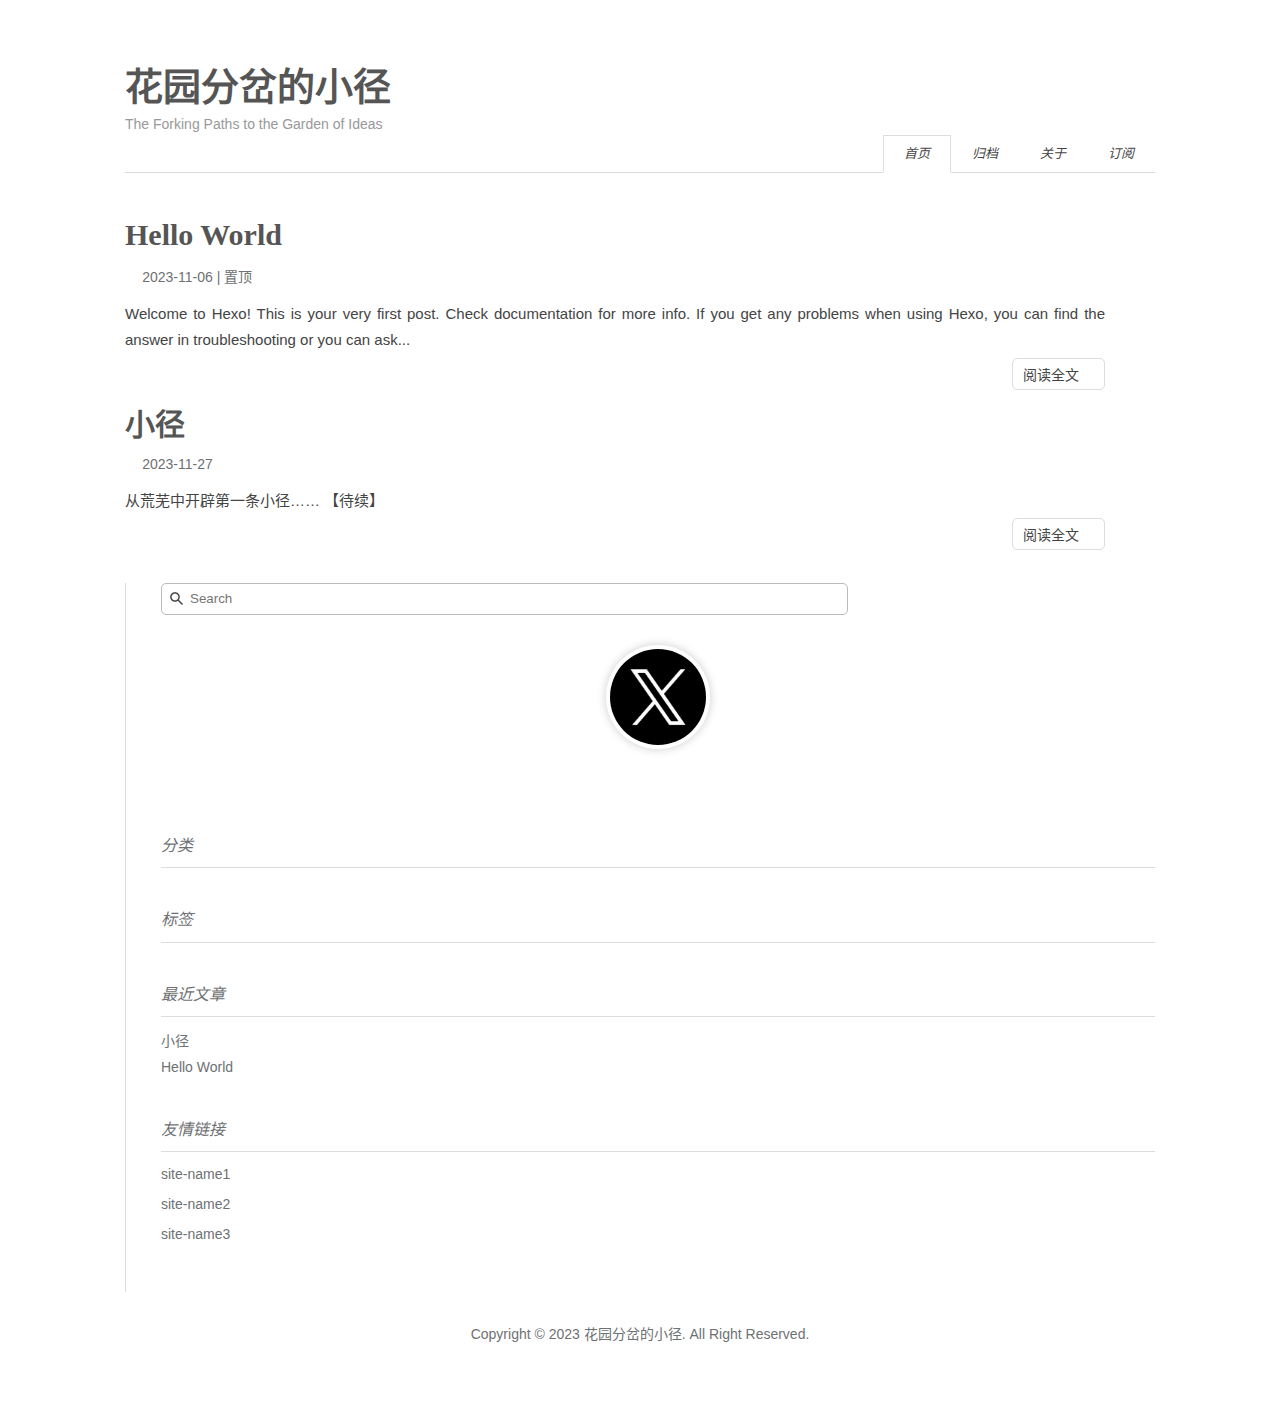
==== commit 8ddb5751: "Site updated: 2023-11-28 16:34:46" ====
--- a/index.html
+++ b/index.html
@@ -2,7 +2,9 @@
 
 从荒芜中开辟第一条小径……
 
-冲啊！
+
+
+
 
 【待续】
 </div><p class="readmore"><a href="/2023/6d0c53af.html">阅读全文</a></p></div></div></div><div class="pure-u-1-4 hidden_mid_and_down"><div id="sidebar"><div class="widget"><form class="search-form" action="//www.google.com/search" method="get" accept-charset="utf-8" target="_blank"><input type="text" name="q" maxlength="20" placeholder="Search"/><input type="hidden" name="sitesearch" value="http://ideasmaze.com"/></form></div><div class="widget"><div class="author-info"><a class="info-avatar" href="/about/" title="关于"><img class="nofancybox" src="/img/avatar.png"/></a><p></p><a class="info-icon" href="https://twitter.com/username" title="Twitter" target="_blank" style="margin-inline:5px"> <i class="fa fa-twitter-square" style="margin-inline:5px"></i></a><a class="info-icon" href="mailto:admin@domain.com" title="Email" target="_blank" style="margin-inline:5px"> <i class="fa fa-envelope-square" style="margin-inline:5px"></i></a><a class="info-icon" href="https://github.com/username" title="Github" target="_blank" style="margin-inline:5px"> <i class="fa fa-github-square" style="margin-inline:5px"></i></a><a class="info-icon" href="/atom.xml" title="RSS" target="_blank" style="margin-inline:5px"> <i class="fa fa-rss-square" style="margin-inline:5px"></i></a></div></div><div class="widget"><div class="widget-title"><i class="fa fa-folder-o"> 分类</i></div></div><div class="widget"><div class="widget-title"><i class="fa fa-star-o"> 标签</i></div><div class="tagcloud"></div></div><div class="widget"><div class="widget-title"><i class="fa fa-file-o"> 最近文章</i></div><ul class="post-list"><li class="post-list-item"><a class="post-list-link" href="/2023/6d0c53af.html">小径</a></li><li class="post-list-item"><a class="post-list-link" href="/2023/4a17b156.html">Hello World</a></li></ul></div><div class="widget"><div class="widget-title"><i class="fa fa-external-link"> 友情链接</i></div><ul></ul><a href="http://www.example1.com/" title="site-name1" target="_blank">site-name1</a><ul></ul><a href="http://www.example2.com/" title="site-name2" target="_blank">site-name2</a><ul></ul><a href="http://www.example3.com/" title="site-name3" target="_blank">site-name3</a></div></div></div><div class="pure-u-1 pure-u-md-3-4"><div id="footer">Copyright © 2023 <a href="/." rel="nofollow">花园分岔的小径.</a> All Right Reserved.</div></div></div><script type="text/javascript" src="//lib.baomitu.com/fancybox/latest/jquery.fancybox.min.js"></script><script type="text/javascript" src="/js/fancybox.js?v=1.0.0"></script><link rel="stylesheet" type="text/css" href="//lib.baomitu.com/fancybox/latest/jquery.fancybox.min.css"><script type="text/javascript" src="/js/copycode.js?v=1.0.0" successtext="复制成功！"></script><link rel="stylesheet" type="text/css" href="/css/copycode.css?v=1.0.0"><script type="text/javascript" src="/js/codeblock-resizer.js?v=1.0.0"></script><script type="text/javascript" src="/js/smartresize.js?v=1.0.0"></script></div></body></html>--- a/css/style.css
+++ b/css/style.css
@@ -321,7 +321,7 @@
   padding: 0 2em;
 }
 .post .post-content figure {
-  font-size: 13px;
+  font-size: 14px;
   font-weight: normal;
   color: #8c8c8c;
   text-align: center;
@@ -363,7 +363,8 @@
 .post .post-content img {
   max-width: 100%;
   padding: 0.5em 0;
-  margin: auto;
+  margin: 0 auto;
+  text-align: center;
   display: block;
 }
 .post .post-content ul,
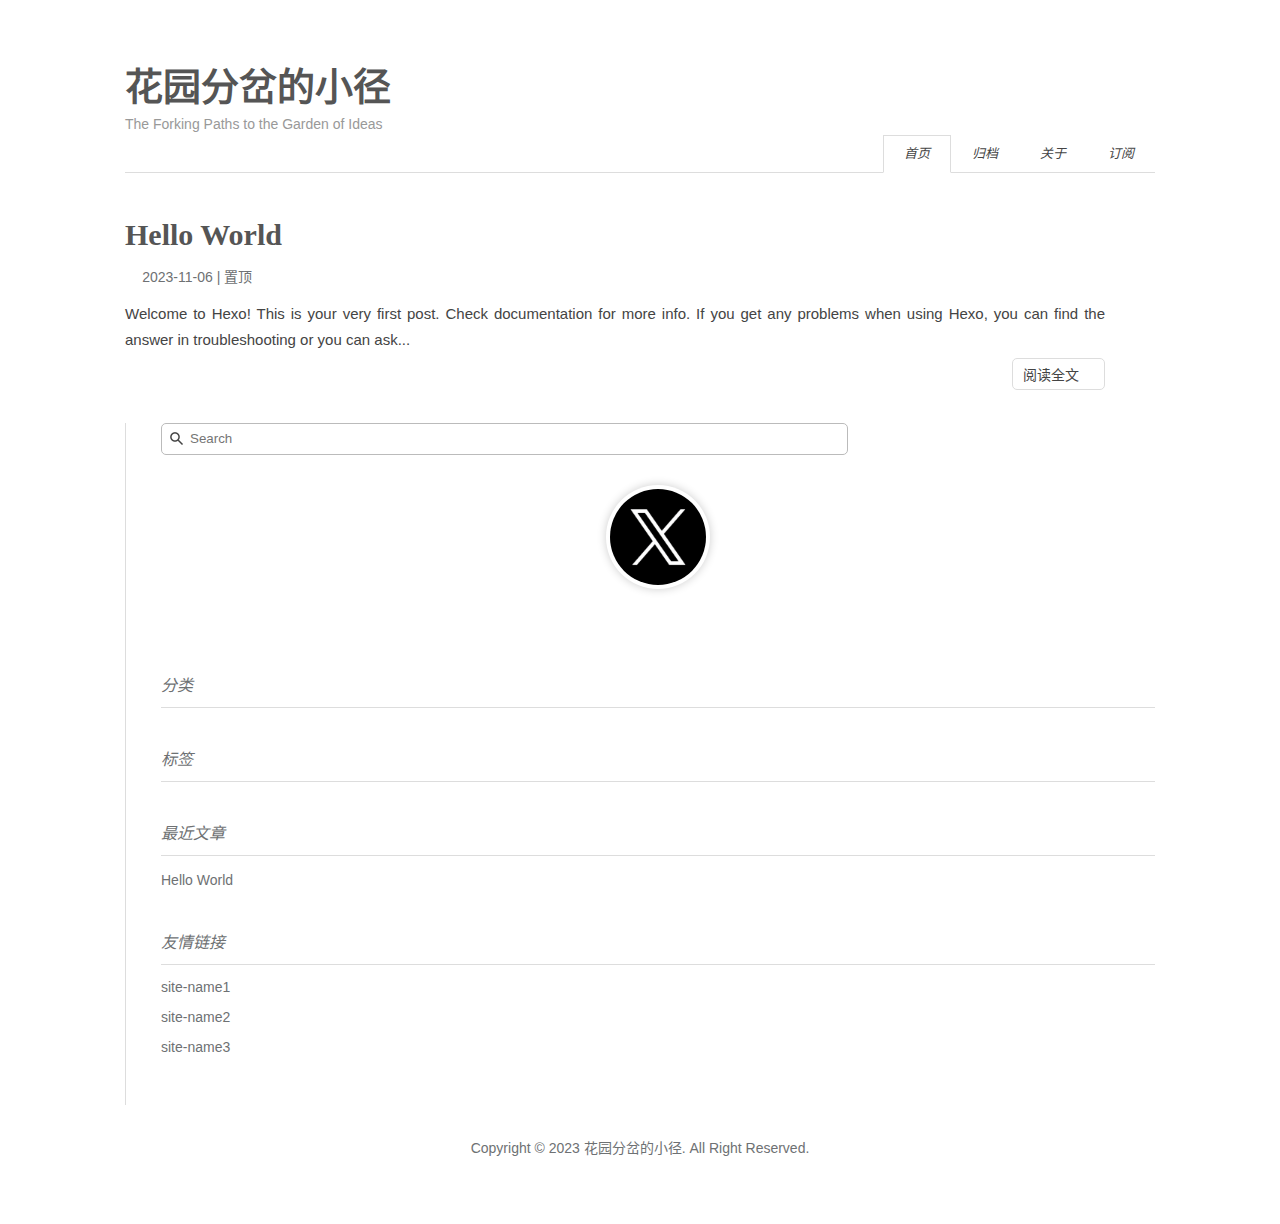
==== commit d1b9c4cb: "Site updated: 2023-11-28 16:39:18" ====
--- a/index.html
+++ b/index.html
@@ -1,10 +1 @@
-<!DOCTYPE html><html lang="zh-CN"><head><meta http-equiv="content-type" content="text/html; charset=utf-8"><meta content="width=device-width, initial-scale=1.0, maximum-scale=1.0, user-scalable=0" name="viewport"><meta content="yes" name="apple-mobile-web-app-capable"><meta content="black-translucent" name="apple-mobile-web-app-status-bar-style"><meta content="telephone=no" name="format-detection"><meta name="description" content=""><title>花园分岔的小径 | The Forking Paths to the Garden of Ideas</title><link rel="stylesheet" type="text/css" href="/css/style.css?v=1.0.0"><link rel="stylesheet" type="text/css" href="//lib.baomitu.com/normalize/latest/normalize.min.css"><link rel="stylesheet" type="text/css" href="//lib.baomitu.com/pure/latest/pure-min.min.css"><link rel="stylesheet" type="text/css" href="//lib.baomitu.com/pure/latest/grids-responsive-min.min.css"><link rel="stylesheet" href="//lib.baomitu.com/font-awesome/4.7.0/css/font-awesome.min.css"><script type="text/javascript" src="//lib.baomitu.com/jquery/latest/jquery.min.js"></script><link rel="icon" mask="" sizes="any" href="/favicon.ico"><link rel="Shortcut Icon" type="image/x-icon" href="/favicon.ico"><link rel="apple-touch-icon" href="/apple-touch-icon.png"><link rel="apple-touch-icon-precomposed" href="/apple-touch-icon.png"><link rel="alternate" type="application/atom+xml" href="/atom.xml"><script type="text/javascript" src="//lib.baomitu.com/clipboard.js/latest/clipboard.min.js"></script><script type="text/javascript" src="//lib.baomitu.com/toastr.js/latest/toastr.min.js"></script><link rel="stylesheet" href="//lib.baomitu.com/toastr.js/latest/toastr.min.css"><meta name="generator" content="Hexo 6.3.0"></head><body><div class="body_container"><div id="header"><div class="site-name"><h1 class="hidden">花园分岔的小径</h1><a id="logo" href="/.">花园分岔的小径</a><p class="description">The Forking Paths to the Garden of Ideas</p></div><div id="nav-menu"><a class="current" href="/."><i class="fa fa-home"> 首页</i></a><a href="/archives/"><i class="fa fa-archive"> 归档</i></a><a href="/about/"><i class="fa fa-user"> 关于</i></a><a href="/atom.xml"><i class="fa fa-rss"> 订阅</i></a></div></div><div class="pure-g" id="layout"><div class="pure-u-1 pure-u-md-3-4"><div class="content_container"><div class="post"> <h1 class="post-title"> <a href="/2023/4a17b156.html"> Hello World</a></h1><div class="post-meta">2023-11-06<span class="post-top"> | </span><span class="post-top-icon"><i class="fa fa-thumb-tack"></i><span class="post-meta-item-text"> 置顶</span></span></div><div class="post-content">Welcome to Hexo! This is your very first post. Check documentation for more info. If you get any problems when using Hexo, you can find the answer in troubleshooting or you can ask...</div><p class="readmore"><a href="/2023/4a17b156.html">阅读全文</a></p></div><div class="post"> <h1 class="post-title"> <a href="/2023/6d0c53af.html"> 小径</a></h1><div class="post-meta">2023-11-27</div><div class="post-content">
-
-从荒芜中开辟第一条小径……
-
-
-
-
-
-【待续】
-</div><p class="readmore"><a href="/2023/6d0c53af.html">阅读全文</a></p></div></div></div><div class="pure-u-1-4 hidden_mid_and_down"><div id="sidebar"><div class="widget"><form class="search-form" action="//www.google.com/search" method="get" accept-charset="utf-8" target="_blank"><input type="text" name="q" maxlength="20" placeholder="Search"/><input type="hidden" name="sitesearch" value="http://ideasmaze.com"/></form></div><div class="widget"><div class="author-info"><a class="info-avatar" href="/about/" title="关于"><img class="nofancybox" src="/img/avatar.png"/></a><p></p><a class="info-icon" href="https://twitter.com/username" title="Twitter" target="_blank" style="margin-inline:5px"> <i class="fa fa-twitter-square" style="margin-inline:5px"></i></a><a class="info-icon" href="mailto:admin@domain.com" title="Email" target="_blank" style="margin-inline:5px"> <i class="fa fa-envelope-square" style="margin-inline:5px"></i></a><a class="info-icon" href="https://github.com/username" title="Github" target="_blank" style="margin-inline:5px"> <i class="fa fa-github-square" style="margin-inline:5px"></i></a><a class="info-icon" href="/atom.xml" title="RSS" target="_blank" style="margin-inline:5px"> <i class="fa fa-rss-square" style="margin-inline:5px"></i></a></div></div><div class="widget"><div class="widget-title"><i class="fa fa-folder-o"> 分类</i></div></div><div class="widget"><div class="widget-title"><i class="fa fa-star-o"> 标签</i></div><div class="tagcloud"></div></div><div class="widget"><div class="widget-title"><i class="fa fa-file-o"> 最近文章</i></div><ul class="post-list"><li class="post-list-item"><a class="post-list-link" href="/2023/6d0c53af.html">小径</a></li><li class="post-list-item"><a class="post-list-link" href="/2023/4a17b156.html">Hello World</a></li></ul></div><div class="widget"><div class="widget-title"><i class="fa fa-external-link"> 友情链接</i></div><ul></ul><a href="http://www.example1.com/" title="site-name1" target="_blank">site-name1</a><ul></ul><a href="http://www.example2.com/" title="site-name2" target="_blank">site-name2</a><ul></ul><a href="http://www.example3.com/" title="site-name3" target="_blank">site-name3</a></div></div></div><div class="pure-u-1 pure-u-md-3-4"><div id="footer">Copyright © 2023 <a href="/." rel="nofollow">花园分岔的小径.</a> All Right Reserved.</div></div></div><script type="text/javascript" src="//lib.baomitu.com/fancybox/latest/jquery.fancybox.min.js"></script><script type="text/javascript" src="/js/fancybox.js?v=1.0.0"></script><link rel="stylesheet" type="text/css" href="//lib.baomitu.com/fancybox/latest/jquery.fancybox.min.css"><script type="text/javascript" src="/js/copycode.js?v=1.0.0" successtext="复制成功！"></script><link rel="stylesheet" type="text/css" href="/css/copycode.css?v=1.0.0"><script type="text/javascript" src="/js/codeblock-resizer.js?v=1.0.0"></script><script type="text/javascript" src="/js/smartresize.js?v=1.0.0"></script></div></body></html>+<!DOCTYPE html><html lang="zh-CN"><head><meta http-equiv="content-type" content="text/html; charset=utf-8"><meta content="width=device-width, initial-scale=1.0, maximum-scale=1.0, user-scalable=0" name="viewport"><meta content="yes" name="apple-mobile-web-app-capable"><meta content="black-translucent" name="apple-mobile-web-app-status-bar-style"><meta content="telephone=no" name="format-detection"><meta name="description" content=""><title>花园分岔的小径 | The Forking Paths to the Garden of Ideas</title><link rel="stylesheet" type="text/css" href="/css/style.css?v=1.0.0"><link rel="stylesheet" type="text/css" href="//lib.baomitu.com/normalize/latest/normalize.min.css"><link rel="stylesheet" type="text/css" href="//lib.baomitu.com/pure/latest/pure-min.min.css"><link rel="stylesheet" type="text/css" href="//lib.baomitu.com/pure/latest/grids-responsive-min.min.css"><link rel="stylesheet" href="//lib.baomitu.com/font-awesome/4.7.0/css/font-awesome.min.css"><script type="text/javascript" src="//lib.baomitu.com/jquery/latest/jquery.min.js"></script><link rel="icon" mask="" sizes="any" href="/favicon.ico"><link rel="Shortcut Icon" type="image/x-icon" href="/favicon.ico"><link rel="apple-touch-icon" href="/apple-touch-icon.png"><link rel="apple-touch-icon-precomposed" href="/apple-touch-icon.png"><link rel="alternate" type="application/atom+xml" href="/atom.xml"><script type="text/javascript" src="//lib.baomitu.com/clipboard.js/latest/clipboard.min.js"></script><script type="text/javascript" src="//lib.baomitu.com/toastr.js/latest/toastr.min.js"></script><link rel="stylesheet" href="//lib.baomitu.com/toastr.js/latest/toastr.min.css"><meta name="generator" content="Hexo 6.3.0"></head><body><div class="body_container"><div id="header"><div class="site-name"><h1 class="hidden">花园分岔的小径</h1><a id="logo" href="/.">花园分岔的小径</a><p class="description">The Forking Paths to the Garden of Ideas</p></div><div id="nav-menu"><a class="current" href="/."><i class="fa fa-home"> 首页</i></a><a href="/archives/"><i class="fa fa-archive"> 归档</i></a><a href="/about/"><i class="fa fa-user"> 关于</i></a><a href="/atom.xml"><i class="fa fa-rss"> 订阅</i></a></div></div><div class="pure-g" id="layout"><div class="pure-u-1 pure-u-md-3-4"><div class="content_container"><div class="post"> <h1 class="post-title"> <a href="/2023/4a17b156.html"> Hello World</a></h1><div class="post-meta">2023-11-06<span class="post-top"> | </span><span class="post-top-icon"><i class="fa fa-thumb-tack"></i><span class="post-meta-item-text"> 置顶</span></span></div><div class="post-content">Welcome to Hexo! This is your very first post. Check documentation for more info. If you get any problems when using Hexo, you can find the answer in troubleshooting or you can ask...</div><p class="readmore"><a href="/2023/4a17b156.html">阅读全文</a></p></div></div></div><div class="pure-u-1-4 hidden_mid_and_down"><div id="sidebar"><div class="widget"><form class="search-form" action="//www.google.com/search" method="get" accept-charset="utf-8" target="_blank"><input type="text" name="q" maxlength="20" placeholder="Search"/><input type="hidden" name="sitesearch" value="http://ideasmaze.com"/></form></div><div class="widget"><div class="author-info"><a class="info-avatar" href="/about/" title="关于"><img class="nofancybox" src="/img/avatar.png"/></a><p></p><a class="info-icon" href="https://twitter.com/username" title="Twitter" target="_blank" style="margin-inline:5px"> <i class="fa fa-twitter-square" style="margin-inline:5px"></i></a><a class="info-icon" href="mailto:admin@domain.com" title="Email" target="_blank" style="margin-inline:5px"> <i class="fa fa-envelope-square" style="margin-inline:5px"></i></a><a class="info-icon" href="https://github.com/username" title="Github" target="_blank" style="margin-inline:5px"> <i class="fa fa-github-square" style="margin-inline:5px"></i></a><a class="info-icon" href="/atom.xml" title="RSS" target="_blank" style="margin-inline:5px"> <i class="fa fa-rss-square" style="margin-inline:5px"></i></a></div></div><div class="widget"><div class="widget-title"><i class="fa fa-folder-o"> 分类</i></div></div><div class="widget"><div class="widget-title"><i class="fa fa-star-o"> 标签</i></div><div class="tagcloud"></div></div><div class="widget"><div class="widget-title"><i class="fa fa-file-o"> 最近文章</i></div><ul class="post-list"><li class="post-list-item"><a class="post-list-link" href="/2023/4a17b156.html">Hello World</a></li></ul></div><div class="widget"><div class="widget-title"><i class="fa fa-external-link"> 友情链接</i></div><ul></ul><a href="http://www.example1.com/" title="site-name1" target="_blank">site-name1</a><ul></ul><a href="http://www.example2.com/" title="site-name2" target="_blank">site-name2</a><ul></ul><a href="http://www.example3.com/" title="site-name3" target="_blank">site-name3</a></div></div></div><div class="pure-u-1 pure-u-md-3-4"><div id="footer">Copyright © 2023 <a href="/." rel="nofollow">花园分岔的小径.</a> All Right Reserved.</div></div></div><script type="text/javascript" src="//lib.baomitu.com/fancybox/latest/jquery.fancybox.min.js"></script><script type="text/javascript" src="/js/fancybox.js?v=1.0.0"></script><link rel="stylesheet" type="text/css" href="//lib.baomitu.com/fancybox/latest/jquery.fancybox.min.css"><script type="text/javascript" src="/js/copycode.js?v=1.0.0" successtext="复制成功！"></script><link rel="stylesheet" type="text/css" href="/css/copycode.css?v=1.0.0"><script type="text/javascript" src="/js/codeblock-resizer.js?v=1.0.0"></script><script type="text/javascript" src="/js/smartresize.js?v=1.0.0"></script></div></body></html>--- a/css/style.css
+++ b/css/style.css
@@ -320,12 +320,6 @@
 .post .post-content pre code {
   padding: 0 2em;
 }
-.post .post-content figure {
-  font-size: 14px;
-  font-weight: normal;
-  color: #8c8c8c;
-  text-align: center;
-}
 .post .post-content p {
   margin: 0 0 1.234em;
   word-break: break-word;
@@ -363,8 +357,7 @@
 .post .post-content img {
   max-width: 100%;
   padding: 0.5em 0;
-  margin: 0 auto;
-  text-align: center;
+  margin: auto;
   display: block;
 }
 .post .post-content ul,
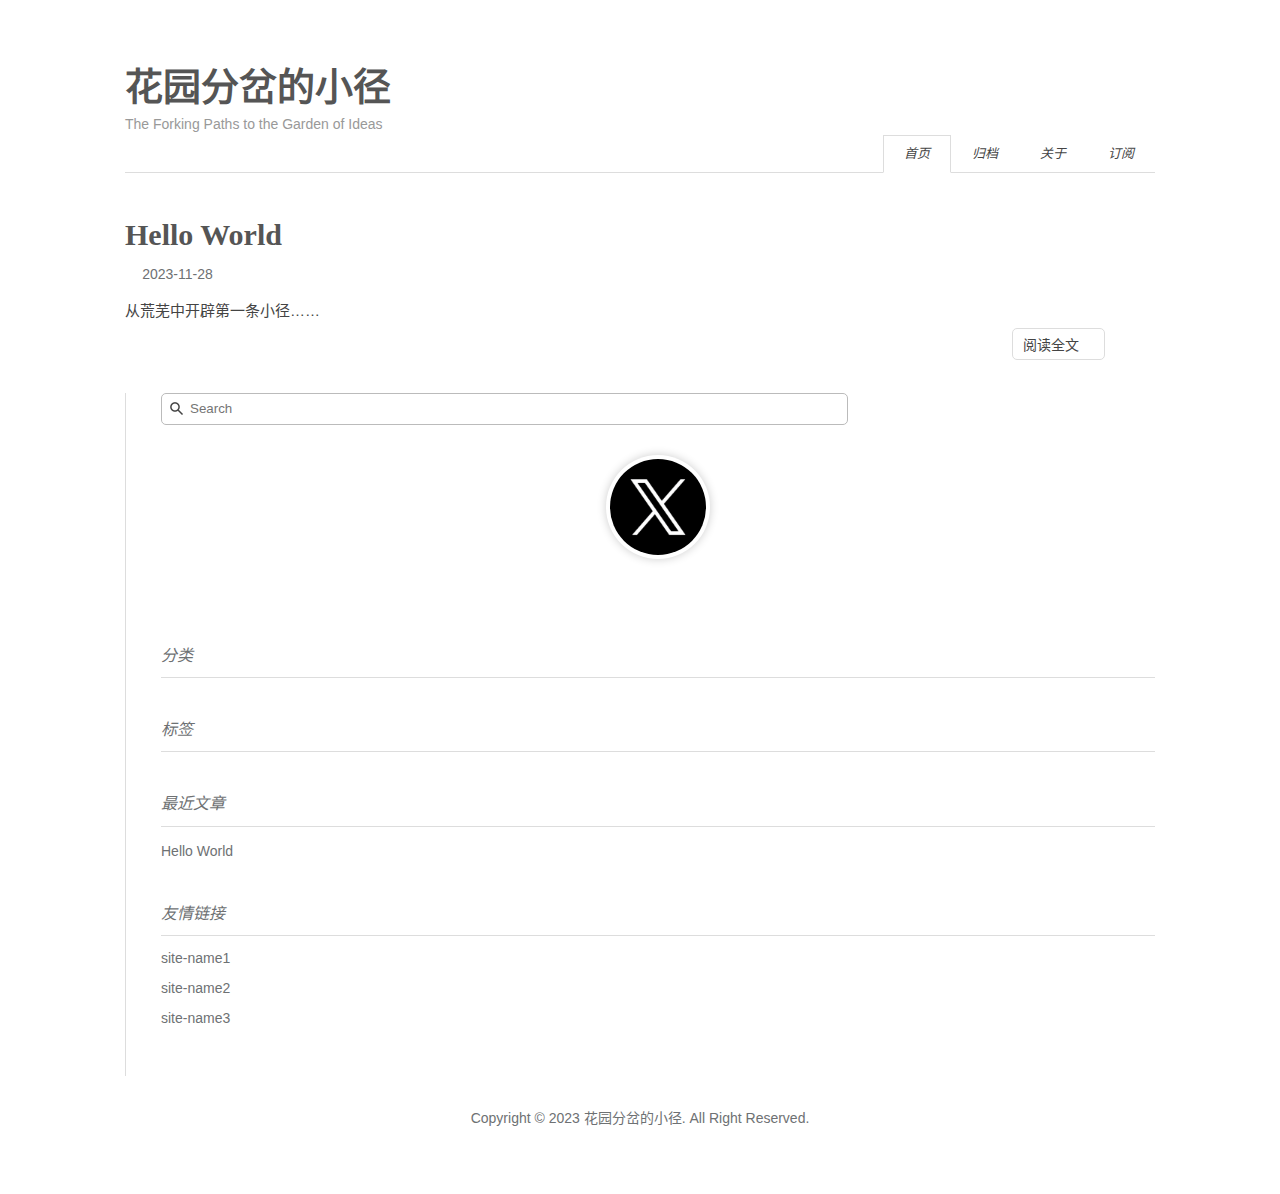
==== commit aec0e67a: "Site updated: 2023-11-28 20:30:03" ====
--- a/index.html
+++ b/index.html
@@ -1 +1,5 @@
-<!DOCTYPE html><html lang="zh-CN"><head><meta http-equiv="content-type" content="text/html; charset=utf-8"><meta content="width=device-width, initial-scale=1.0, maximum-scale=1.0, user-scalable=0" name="viewport"><meta content="yes" name="apple-mobile-web-app-capable"><meta content="black-translucent" name="apple-mobile-web-app-status-bar-style"><meta content="telephone=no" name="format-detection"><meta name="description" content=""><title>花园分岔的小径 | The Forking Paths to the Garden of Ideas</title><link rel="stylesheet" type="text/css" href="/css/style.css?v=1.0.0"><link rel="stylesheet" type="text/css" href="//lib.baomitu.com/normalize/latest/normalize.min.css"><link rel="stylesheet" type="text/css" href="//lib.baomitu.com/pure/latest/pure-min.min.css"><link rel="stylesheet" type="text/css" href="//lib.baomitu.com/pure/latest/grids-responsive-min.min.css"><link rel="stylesheet" href="//lib.baomitu.com/font-awesome/4.7.0/css/font-awesome.min.css"><script type="text/javascript" src="//lib.baomitu.com/jquery/latest/jquery.min.js"></script><link rel="icon" mask="" sizes="any" href="/favicon.ico"><link rel="Shortcut Icon" type="image/x-icon" href="/favicon.ico"><link rel="apple-touch-icon" href="/apple-touch-icon.png"><link rel="apple-touch-icon-precomposed" href="/apple-touch-icon.png"><link rel="alternate" type="application/atom+xml" href="/atom.xml"><script type="text/javascript" src="//lib.baomitu.com/clipboard.js/latest/clipboard.min.js"></script><script type="text/javascript" src="//lib.baomitu.com/toastr.js/latest/toastr.min.js"></script><link rel="stylesheet" href="//lib.baomitu.com/toastr.js/latest/toastr.min.css"><meta name="generator" content="Hexo 6.3.0"></head><body><div class="body_container"><div id="header"><div class="site-name"><h1 class="hidden">花园分岔的小径</h1><a id="logo" href="/.">花园分岔的小径</a><p class="description">The Forking Paths to the Garden of Ideas</p></div><div id="nav-menu"><a class="current" href="/."><i class="fa fa-home"> 首页</i></a><a href="/archives/"><i class="fa fa-archive"> 归档</i></a><a href="/about/"><i class="fa fa-user"> 关于</i></a><a href="/atom.xml"><i class="fa fa-rss"> 订阅</i></a></div></div><div class="pure-g" id="layout"><div class="pure-u-1 pure-u-md-3-4"><div class="content_container"><div class="post"> <h1 class="post-title"> <a href="/2023/4a17b156.html"> Hello World</a></h1><div class="post-meta">2023-11-06<span class="post-top"> | </span><span class="post-top-icon"><i class="fa fa-thumb-tack"></i><span class="post-meta-item-text"> 置顶</span></span></div><div class="post-content">Welcome to Hexo! This is your very first post. Check documentation for more info. If you get any problems when using Hexo, you can find the answer in troubleshooting or you can ask...</div><p class="readmore"><a href="/2023/4a17b156.html">阅读全文</a></p></div></div></div><div class="pure-u-1-4 hidden_mid_and_down"><div id="sidebar"><div class="widget"><form class="search-form" action="//www.google.com/search" method="get" accept-charset="utf-8" target="_blank"><input type="text" name="q" maxlength="20" placeholder="Search"/><input type="hidden" name="sitesearch" value="http://ideasmaze.com"/></form></div><div class="widget"><div class="author-info"><a class="info-avatar" href="/about/" title="关于"><img class="nofancybox" src="/img/avatar.png"/></a><p></p><a class="info-icon" href="https://twitter.com/username" title="Twitter" target="_blank" style="margin-inline:5px"> <i class="fa fa-twitter-square" style="margin-inline:5px"></i></a><a class="info-icon" href="mailto:admin@domain.com" title="Email" target="_blank" style="margin-inline:5px"> <i class="fa fa-envelope-square" style="margin-inline:5px"></i></a><a class="info-icon" href="https://github.com/username" title="Github" target="_blank" style="margin-inline:5px"> <i class="fa fa-github-square" style="margin-inline:5px"></i></a><a class="info-icon" href="/atom.xml" title="RSS" target="_blank" style="margin-inline:5px"> <i class="fa fa-rss-square" style="margin-inline:5px"></i></a></div></div><div class="widget"><div class="widget-title"><i class="fa fa-folder-o"> 分类</i></div></div><div class="widget"><div class="widget-title"><i class="fa fa-star-o"> 标签</i></div><div class="tagcloud"></div></div><div class="widget"><div class="widget-title"><i class="fa fa-file-o"> 最近文章</i></div><ul class="post-list"><li class="post-list-item"><a class="post-list-link" href="/2023/4a17b156.html">Hello World</a></li></ul></div><div class="widget"><div class="widget-title"><i class="fa fa-external-link"> 友情链接</i></div><ul></ul><a href="http://www.example1.com/" title="site-name1" target="_blank">site-name1</a><ul></ul><a href="http://www.example2.com/" title="site-name2" target="_blank">site-name2</a><ul></ul><a href="http://www.example3.com/" title="site-name3" target="_blank">site-name3</a></div></div></div><div class="pure-u-1 pure-u-md-3-4"><div id="footer">Copyright © 2023 <a href="/." rel="nofollow">花园分岔的小径.</a> All Right Reserved.</div></div></div><script type="text/javascript" src="//lib.baomitu.com/fancybox/latest/jquery.fancybox.min.js"></script><script type="text/javascript" src="/js/fancybox.js?v=1.0.0"></script><link rel="stylesheet" type="text/css" href="//lib.baomitu.com/fancybox/latest/jquery.fancybox.min.css"><script type="text/javascript" src="/js/copycode.js?v=1.0.0" successtext="复制成功！"></script><link rel="stylesheet" type="text/css" href="/css/copycode.css?v=1.0.0"><script type="text/javascript" src="/js/codeblock-resizer.js?v=1.0.0"></script><script type="text/javascript" src="/js/smartresize.js?v=1.0.0"></script></div></body></html>+<!DOCTYPE html><html lang="zh-CN"><head><meta http-equiv="content-type" content="text/html; charset=utf-8"><meta content="width=device-width, initial-scale=1.0, maximum-scale=1.0, user-scalable=0" name="viewport"><meta content="yes" name="apple-mobile-web-app-capable"><meta content="black-translucent" name="apple-mobile-web-app-status-bar-style"><meta content="telephone=no" name="format-detection"><meta name="description" content=""><title>花园分岔的小径 | The Forking Paths to the Garden of Ideas</title><link rel="stylesheet" type="text/css" href="/css/style.css?v=1.0.0"><link rel="stylesheet" type="text/css" href="//lib.baomitu.com/normalize/latest/normalize.min.css"><link rel="stylesheet" type="text/css" href="//lib.baomitu.com/pure/latest/pure-min.min.css"><link rel="stylesheet" type="text/css" href="//lib.baomitu.com/pure/latest/grids-responsive-min.min.css"><link rel="stylesheet" href="//lib.baomitu.com/font-awesome/4.7.0/css/font-awesome.min.css"><script type="text/javascript" src="//lib.baomitu.com/jquery/latest/jquery.min.js"></script><link rel="icon" mask="" sizes="any" href="/favicon.ico"><link rel="Shortcut Icon" type="image/x-icon" href="/favicon.ico"><link rel="apple-touch-icon" href="/apple-touch-icon.png"><link rel="apple-touch-icon-precomposed" href="/apple-touch-icon.png"><link rel="alternate" type="application/atom+xml" href="/atom.xml"><script type="text/javascript" src="//lib.baomitu.com/clipboard.js/latest/clipboard.min.js"></script><script type="text/javascript" src="//lib.baomitu.com/toastr.js/latest/toastr.min.js"></script><link rel="stylesheet" href="//lib.baomitu.com/toastr.js/latest/toastr.min.css"><meta name="generator" content="Hexo 6.3.0"></head><body><div class="body_container"><div id="header"><div class="site-name"><h1 class="hidden">花园分岔的小径</h1><a id="logo" href="/.">花园分岔的小径</a><p class="description">The Forking Paths to the Garden of Ideas</p></div><div id="nav-menu"><a class="current" href="/."><i class="fa fa-home"> 首页</i></a><a href="/archives/"><i class="fa fa-archive"> 归档</i></a><a href="/about/"><i class="fa fa-user"> 关于</i></a><a href="/atom.xml"><i class="fa fa-rss"> 订阅</i></a></div></div><div class="pure-g" id="layout"><div class="pure-u-1 pure-u-md-3-4"><div class="content_container"><div class="post"> <h1 class="post-title"> <a href="/2023/4a17b156.html"> Hello World</a></h1><div class="post-meta">2023-11-28</div><div class="post-content">
+
+从荒芜中开辟第一条小径……
+
+</div><p class="readmore"><a href="/2023/4a17b156.html">阅读全文</a></p></div></div></div><div class="pure-u-1-4 hidden_mid_and_down"><div id="sidebar"><div class="widget"><form class="search-form" action="//www.google.com/search" method="get" accept-charset="utf-8" target="_blank"><input type="text" name="q" maxlength="20" placeholder="Search"/><input type="hidden" name="sitesearch" value="http://ideasmaze.com"/></form></div><div class="widget"><div class="author-info"><a class="info-avatar" href="/about/" title="关于"><img class="nofancybox" src="/img/avatar.png"/></a><p></p><a class="info-icon" href="https://twitter.com/username" title="Twitter" target="_blank" style="margin-inline:5px"> <i class="fa fa-twitter-square" style="margin-inline:5px"></i></a><a class="info-icon" href="mailto:admin@domain.com" title="Email" target="_blank" style="margin-inline:5px"> <i class="fa fa-envelope-square" style="margin-inline:5px"></i></a><a class="info-icon" href="https://github.com/username" title="Github" target="_blank" style="margin-inline:5px"> <i class="fa fa-github-square" style="margin-inline:5px"></i></a><a class="info-icon" href="/atom.xml" title="RSS" target="_blank" style="margin-inline:5px"> <i class="fa fa-rss-square" style="margin-inline:5px"></i></a></div></div><div class="widget"><div class="widget-title"><i class="fa fa-folder-o"> 分类</i></div></div><div class="widget"><div class="widget-title"><i class="fa fa-star-o"> 标签</i></div><div class="tagcloud"></div></div><div class="widget"><div class="widget-title"><i class="fa fa-file-o"> 最近文章</i></div><ul class="post-list"><li class="post-list-item"><a class="post-list-link" href="/2023/4a17b156.html">Hello World</a></li></ul></div><div class="widget"><div class="widget-title"><i class="fa fa-external-link"> 友情链接</i></div><ul></ul><a href="http://www.example1.com/" title="site-name1" target="_blank">site-name1</a><ul></ul><a href="http://www.example2.com/" title="site-name2" target="_blank">site-name2</a><ul></ul><a href="http://www.example3.com/" title="site-name3" target="_blank">site-name3</a></div></div></div><div class="pure-u-1 pure-u-md-3-4"><div id="footer">Copyright © 2023 <a href="/." rel="nofollow">花园分岔的小径.</a> All Right Reserved.</div></div></div><script type="text/javascript" src="//lib.baomitu.com/fancybox/latest/jquery.fancybox.min.js"></script><script type="text/javascript" src="/js/fancybox.js?v=1.0.0"></script><link rel="stylesheet" type="text/css" href="//lib.baomitu.com/fancybox/latest/jquery.fancybox.min.css"><script type="text/javascript" src="/js/copycode.js?v=1.0.0" successtext="复制成功！"></script><link rel="stylesheet" type="text/css" href="/css/copycode.css?v=1.0.0"><script type="text/javascript" src="/js/codeblock-resizer.js?v=1.0.0"></script><script type="text/javascript" src="/js/smartresize.js?v=1.0.0"></script></div></body></html>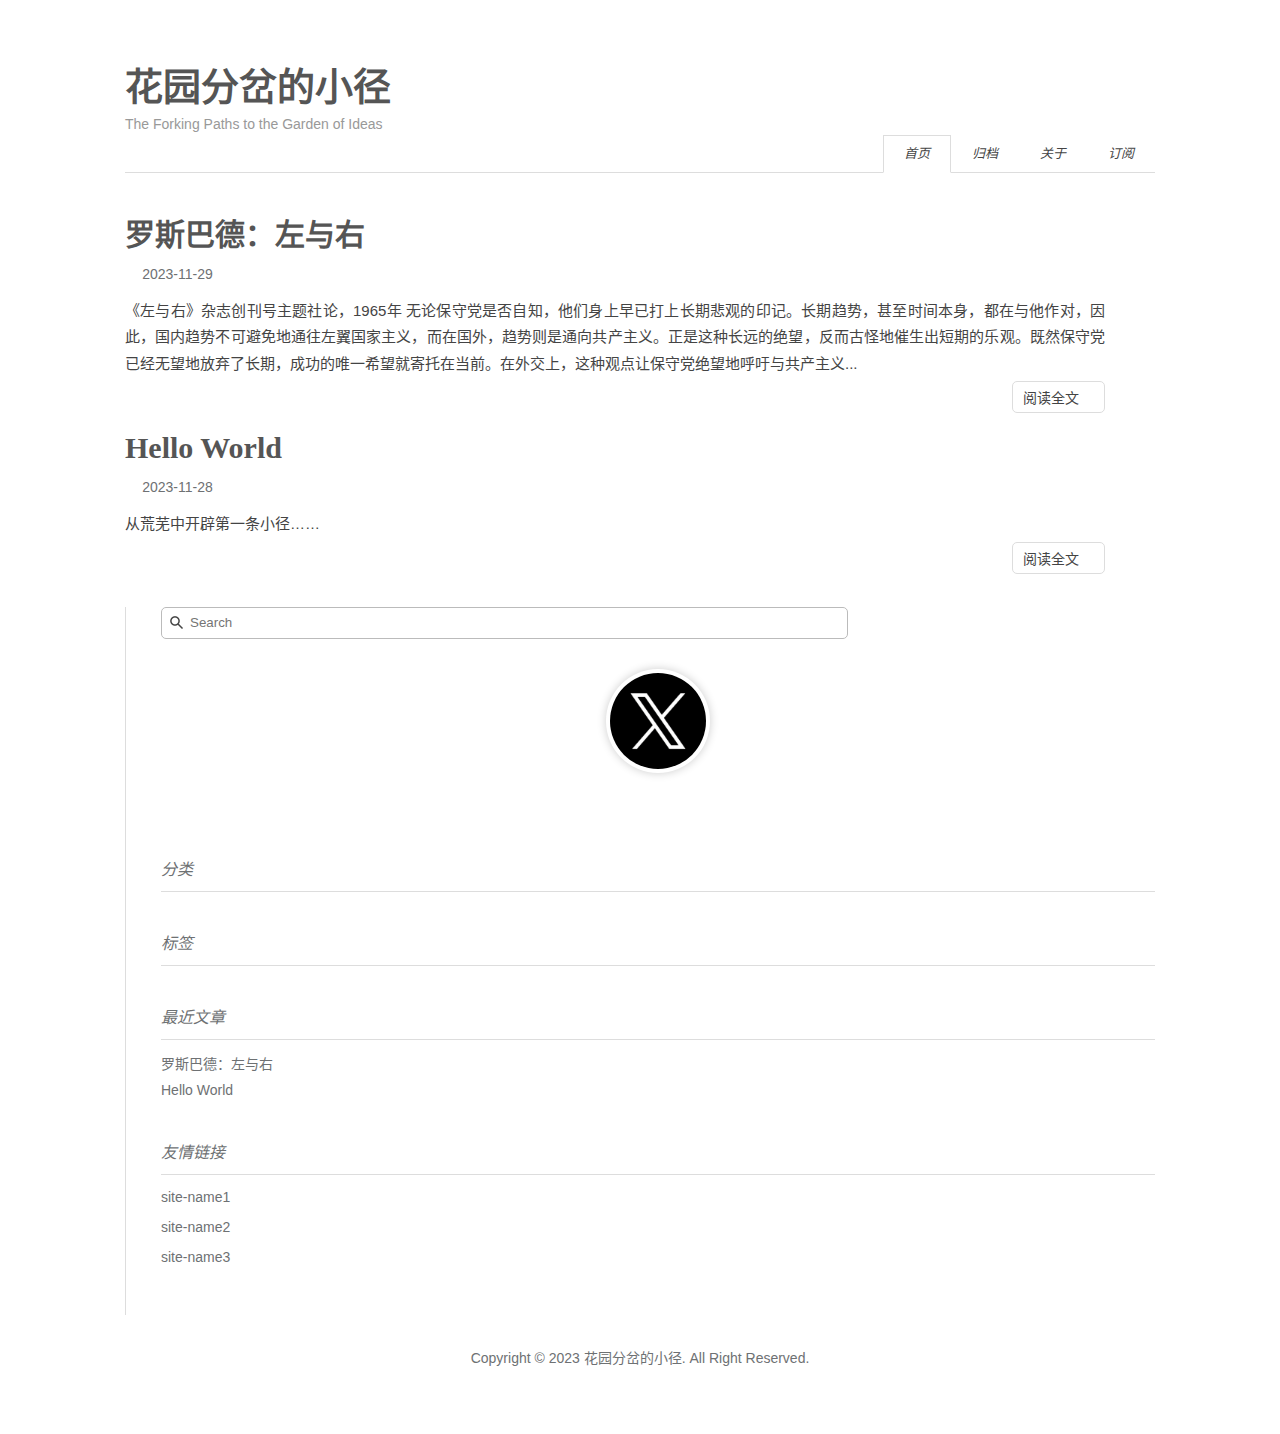
==== commit d79224ba: "Site updated: 2023-11-29 15:53:08" ====
--- a/index.html
+++ b/index.html
@@ -1,5 +1,5 @@
-<!DOCTYPE html><html lang="zh-CN"><head><meta http-equiv="content-type" content="text/html; charset=utf-8"><meta content="width=device-width, initial-scale=1.0, maximum-scale=1.0, user-scalable=0" name="viewport"><meta content="yes" name="apple-mobile-web-app-capable"><meta content="black-translucent" name="apple-mobile-web-app-status-bar-style"><meta content="telephone=no" name="format-detection"><meta name="description" content=""><title>花园分岔的小径 | The Forking Paths to the Garden of Ideas</title><link rel="stylesheet" type="text/css" href="/css/style.css?v=1.0.0"><link rel="stylesheet" type="text/css" href="//lib.baomitu.com/normalize/latest/normalize.min.css"><link rel="stylesheet" type="text/css" href="//lib.baomitu.com/pure/latest/pure-min.min.css"><link rel="stylesheet" type="text/css" href="//lib.baomitu.com/pure/latest/grids-responsive-min.min.css"><link rel="stylesheet" href="//lib.baomitu.com/font-awesome/4.7.0/css/font-awesome.min.css"><script type="text/javascript" src="//lib.baomitu.com/jquery/latest/jquery.min.js"></script><link rel="icon" mask="" sizes="any" href="/favicon.ico"><link rel="Shortcut Icon" type="image/x-icon" href="/favicon.ico"><link rel="apple-touch-icon" href="/apple-touch-icon.png"><link rel="apple-touch-icon-precomposed" href="/apple-touch-icon.png"><link rel="alternate" type="application/atom+xml" href="/atom.xml"><script type="text/javascript" src="//lib.baomitu.com/clipboard.js/latest/clipboard.min.js"></script><script type="text/javascript" src="//lib.baomitu.com/toastr.js/latest/toastr.min.js"></script><link rel="stylesheet" href="//lib.baomitu.com/toastr.js/latest/toastr.min.css"><meta name="generator" content="Hexo 6.3.0"></head><body><div class="body_container"><div id="header"><div class="site-name"><h1 class="hidden">花园分岔的小径</h1><a id="logo" href="/.">花园分岔的小径</a><p class="description">The Forking Paths to the Garden of Ideas</p></div><div id="nav-menu"><a class="current" href="/."><i class="fa fa-home"> 首页</i></a><a href="/archives/"><i class="fa fa-archive"> 归档</i></a><a href="/about/"><i class="fa fa-user"> 关于</i></a><a href="/atom.xml"><i class="fa fa-rss"> 订阅</i></a></div></div><div class="pure-g" id="layout"><div class="pure-u-1 pure-u-md-3-4"><div class="content_container"><div class="post"> <h1 class="post-title"> <a href="/2023/4a17b156.html"> Hello World</a></h1><div class="post-meta">2023-11-28</div><div class="post-content">
-
+<!DOCTYPE html><html lang="zh-CN"><head><meta http-equiv="content-type" content="text/html; charset=utf-8"><meta content="width=device-width, initial-scale=1.0, maximum-scale=1.0, user-scalable=0" name="viewport"><meta content="yes" name="apple-mobile-web-app-capable"><meta content="black-translucent" name="apple-mobile-web-app-status-bar-style"><meta content="telephone=no" name="format-detection"><meta name="description" content=""><title>花园分岔的小径 | The Forking Paths to the Garden of Ideas</title><link rel="stylesheet" type="text/css" href="/css/style.css?v=1.0.0"><link rel="stylesheet" type="text/css" href="//lib.baomitu.com/normalize/latest/normalize.min.css"><link rel="stylesheet" type="text/css" href="//lib.baomitu.com/pure/latest/pure-min.min.css"><link rel="stylesheet" type="text/css" href="//lib.baomitu.com/pure/latest/grids-responsive-min.min.css"><link rel="stylesheet" href="//lib.baomitu.com/font-awesome/4.7.0/css/font-awesome.min.css"><script type="text/javascript" src="//lib.baomitu.com/jquery/latest/jquery.min.js"></script><link rel="icon" mask="" sizes="any" href="/favicon.ico"><link rel="Shortcut Icon" type="image/x-icon" href="/favicon.ico"><link rel="apple-touch-icon" href="/apple-touch-icon.png"><link rel="apple-touch-icon-precomposed" href="/apple-touch-icon.png"><link rel="alternate" type="application/atom+xml" href="/atom.xml"><script type="text/javascript" src="//lib.baomitu.com/clipboard.js/latest/clipboard.min.js"></script><script type="text/javascript" src="//lib.baomitu.com/toastr.js/latest/toastr.min.js"></script><link rel="stylesheet" href="//lib.baomitu.com/toastr.js/latest/toastr.min.css"><meta name="generator" content="Hexo 6.3.0"></head><body><div class="body_container"><div id="header"><div class="site-name"><h1 class="hidden">花园分岔的小径</h1><a id="logo" href="/.">花园分岔的小径</a><p class="description">The Forking Paths to the Garden of Ideas</p></div><div id="nav-menu"><a class="current" href="/."><i class="fa fa-home"> 首页</i></a><a href="/archives/"><i class="fa fa-archive"> 归档</i></a><a href="/about/"><i class="fa fa-user"> 关于</i></a><a href="/atom.xml"><i class="fa fa-rss"> 订阅</i></a></div></div><div class="pure-g" id="layout"><div class="pure-u-1 pure-u-md-3-4"><div class="content_container"><div class="post"> <h1 class="post-title"> <a href="/2023/e1c98117.html"> 罗斯巴德：左与右</a></h1><div class="post-meta">2023-11-29</div><div class="post-content">《左与右》杂志创刊号主题社论，1965年
+无论保守党是否自知，他们身上早已打上长期悲观的印记。长期趋势，甚至时间本身，都在与他作对，因此，国内趋势不可避免地通往左翼国家主义，而在国外，趋势则是通向共产主义。正是这种长远的绝望，反而古怪地催生出短期的乐观。既然保守党已经无望地放弃了长期，成功的唯一希望就寄托在当前。在外交上，这种观点让保守党绝望地呼吁与共产主义...</div><p class="readmore"><a href="/2023/e1c98117.html">阅读全文</a></p></div><div class="post"> <h1 class="post-title"> <a href="/2023/4a17b156.html"> Hello World</a></h1><div class="post-meta">2023-11-28</div><div class="post-content">
 从荒芜中开辟第一条小径……
 
-</div><p class="readmore"><a href="/2023/4a17b156.html">阅读全文</a></p></div></div></div><div class="pure-u-1-4 hidden_mid_and_down"><div id="sidebar"><div class="widget"><form class="search-form" action="//www.google.com/search" method="get" accept-charset="utf-8" target="_blank"><input type="text" name="q" maxlength="20" placeholder="Search"/><input type="hidden" name="sitesearch" value="http://ideasmaze.com"/></form></div><div class="widget"><div class="author-info"><a class="info-avatar" href="/about/" title="关于"><img class="nofancybox" src="/img/avatar.png"/></a><p></p><a class="info-icon" href="https://twitter.com/username" title="Twitter" target="_blank" style="margin-inline:5px"> <i class="fa fa-twitter-square" style="margin-inline:5px"></i></a><a class="info-icon" href="mailto:admin@domain.com" title="Email" target="_blank" style="margin-inline:5px"> <i class="fa fa-envelope-square" style="margin-inline:5px"></i></a><a class="info-icon" href="https://github.com/username" title="Github" target="_blank" style="margin-inline:5px"> <i class="fa fa-github-square" style="margin-inline:5px"></i></a><a class="info-icon" href="/atom.xml" title="RSS" target="_blank" style="margin-inline:5px"> <i class="fa fa-rss-square" style="margin-inline:5px"></i></a></div></div><div class="widget"><div class="widget-title"><i class="fa fa-folder-o"> 分类</i></div></div><div class="widget"><div class="widget-title"><i class="fa fa-star-o"> 标签</i></div><div class="tagcloud"></div></div><div class="widget"><div class="widget-title"><i class="fa fa-file-o"> 最近文章</i></div><ul class="post-list"><li class="post-list-item"><a class="post-list-link" href="/2023/4a17b156.html">Hello World</a></li></ul></div><div class="widget"><div class="widget-title"><i class="fa fa-external-link"> 友情链接</i></div><ul></ul><a href="http://www.example1.com/" title="site-name1" target="_blank">site-name1</a><ul></ul><a href="http://www.example2.com/" title="site-name2" target="_blank">site-name2</a><ul></ul><a href="http://www.example3.com/" title="site-name3" target="_blank">site-name3</a></div></div></div><div class="pure-u-1 pure-u-md-3-4"><div id="footer">Copyright © 2023 <a href="/." rel="nofollow">花园分岔的小径.</a> All Right Reserved.</div></div></div><script type="text/javascript" src="//lib.baomitu.com/fancybox/latest/jquery.fancybox.min.js"></script><script type="text/javascript" src="/js/fancybox.js?v=1.0.0"></script><link rel="stylesheet" type="text/css" href="//lib.baomitu.com/fancybox/latest/jquery.fancybox.min.css"><script type="text/javascript" src="/js/copycode.js?v=1.0.0" successtext="复制成功！"></script><link rel="stylesheet" type="text/css" href="/css/copycode.css?v=1.0.0"><script type="text/javascript" src="/js/codeblock-resizer.js?v=1.0.0"></script><script type="text/javascript" src="/js/smartresize.js?v=1.0.0"></script></div></body></html>+</div><p class="readmore"><a href="/2023/4a17b156.html">阅读全文</a></p></div></div></div><div class="pure-u-1-4 hidden_mid_and_down"><div id="sidebar"><div class="widget"><form class="search-form" action="//www.google.com/search" method="get" accept-charset="utf-8" target="_blank"><input type="text" name="q" maxlength="20" placeholder="Search"/><input type="hidden" name="sitesearch" value="http://ideasmaze.com"/></form></div><div class="widget"><div class="author-info"><a class="info-avatar" href="/about/" title="关于"><img class="nofancybox" src="/img/avatar.png"/></a><p></p><a class="info-icon" href="https://twitter.com/username" title="Twitter" target="_blank" style="margin-inline:5px"> <i class="fa fa-twitter-square" style="margin-inline:5px"></i></a><a class="info-icon" href="mailto:admin@domain.com" title="Email" target="_blank" style="margin-inline:5px"> <i class="fa fa-envelope-square" style="margin-inline:5px"></i></a><a class="info-icon" href="https://github.com/username" title="Github" target="_blank" style="margin-inline:5px"> <i class="fa fa-github-square" style="margin-inline:5px"></i></a><a class="info-icon" href="/atom.xml" title="RSS" target="_blank" style="margin-inline:5px"> <i class="fa fa-rss-square" style="margin-inline:5px"></i></a></div></div><div class="widget"><div class="widget-title"><i class="fa fa-folder-o"> 分类</i></div></div><div class="widget"><div class="widget-title"><i class="fa fa-star-o"> 标签</i></div><div class="tagcloud"></div></div><div class="widget"><div class="widget-title"><i class="fa fa-file-o"> 最近文章</i></div><ul class="post-list"><li class="post-list-item"><a class="post-list-link" href="/2023/e1c98117.html">罗斯巴德：左与右</a></li><li class="post-list-item"><a class="post-list-link" href="/2023/4a17b156.html">Hello World</a></li></ul></div><div class="widget"><div class="widget-title"><i class="fa fa-external-link"> 友情链接</i></div><ul></ul><a href="http://www.example1.com/" title="site-name1" target="_blank">site-name1</a><ul></ul><a href="http://www.example2.com/" title="site-name2" target="_blank">site-name2</a><ul></ul><a href="http://www.example3.com/" title="site-name3" target="_blank">site-name3</a></div></div></div><div class="pure-u-1 pure-u-md-3-4"><div id="footer">Copyright © 2023 <a href="/." rel="nofollow">花园分岔的小径.</a> All Right Reserved.</div></div></div><script type="text/javascript" src="//lib.baomitu.com/fancybox/latest/jquery.fancybox.min.js"></script><script type="text/javascript" src="/js/fancybox.js?v=1.0.0"></script><link rel="stylesheet" type="text/css" href="//lib.baomitu.com/fancybox/latest/jquery.fancybox.min.css"><script type="text/javascript" src="/js/copycode.js?v=1.0.0" successtext="复制成功！"></script><link rel="stylesheet" type="text/css" href="/css/copycode.css?v=1.0.0"><script type="text/javascript" src="/js/codeblock-resizer.js?v=1.0.0"></script><script type="text/javascript" src="/js/smartresize.js?v=1.0.0"></script></div></body></html>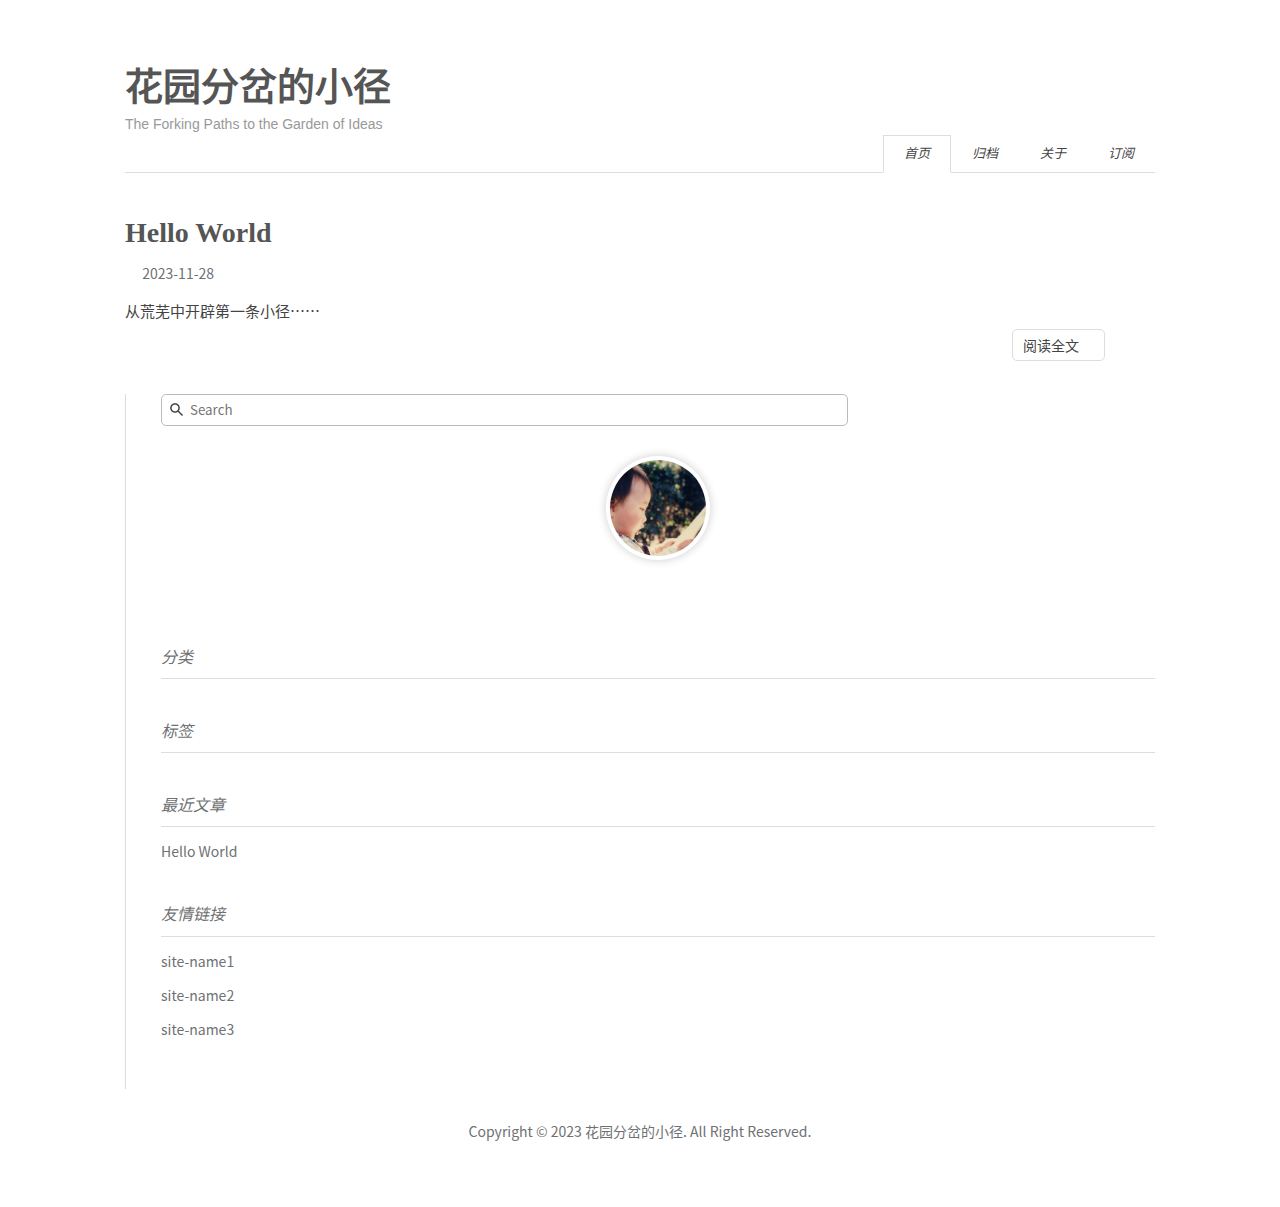
==== commit db959767: "Site updated: 2023-11-29 17:02:24" ====
--- a/index.html
+++ b/index.html
@@ -1,5 +1,4 @@
-<!DOCTYPE html><html lang="zh-CN"><head><meta http-equiv="content-type" content="text/html; charset=utf-8"><meta content="width=device-width, initial-scale=1.0, maximum-scale=1.0, user-scalable=0" name="viewport"><meta content="yes" name="apple-mobile-web-app-capable"><meta content="black-translucent" name="apple-mobile-web-app-status-bar-style"><meta content="telephone=no" name="format-detection"><meta name="description" content=""><title>花园分岔的小径 | The Forking Paths to the Garden of Ideas</title><link rel="stylesheet" type="text/css" href="/css/style.css?v=1.0.0"><link rel="stylesheet" type="text/css" href="//lib.baomitu.com/normalize/latest/normalize.min.css"><link rel="stylesheet" type="text/css" href="//lib.baomitu.com/pure/latest/pure-min.min.css"><link rel="stylesheet" type="text/css" href="//lib.baomitu.com/pure/latest/grids-responsive-min.min.css"><link rel="stylesheet" href="//lib.baomitu.com/font-awesome/4.7.0/css/font-awesome.min.css"><script type="text/javascript" src="//lib.baomitu.com/jquery/latest/jquery.min.js"></script><link rel="icon" mask="" sizes="any" href="/favicon.ico"><link rel="Shortcut Icon" type="image/x-icon" href="/favicon.ico"><link rel="apple-touch-icon" href="/apple-touch-icon.png"><link rel="apple-touch-icon-precomposed" href="/apple-touch-icon.png"><link rel="alternate" type="application/atom+xml" href="/atom.xml"><script type="text/javascript" src="//lib.baomitu.com/clipboard.js/latest/clipboard.min.js"></script><script type="text/javascript" src="//lib.baomitu.com/toastr.js/latest/toastr.min.js"></script><link rel="stylesheet" href="//lib.baomitu.com/toastr.js/latest/toastr.min.css"><meta name="generator" content="Hexo 6.3.0"></head><body><div class="body_container"><div id="header"><div class="site-name"><h1 class="hidden">花园分岔的小径</h1><a id="logo" href="/.">花园分岔的小径</a><p class="description">The Forking Paths to the Garden of Ideas</p></div><div id="nav-menu"><a class="current" href="/."><i class="fa fa-home"> 首页</i></a><a href="/archives/"><i class="fa fa-archive"> 归档</i></a><a href="/about/"><i class="fa fa-user"> 关于</i></a><a href="/atom.xml"><i class="fa fa-rss"> 订阅</i></a></div></div><div class="pure-g" id="layout"><div class="pure-u-1 pure-u-md-3-4"><div class="content_container"><div class="post"> <h1 class="post-title"> <a href="/2023/e1c98117.html"> 罗斯巴德：左与右</a></h1><div class="post-meta">2023-11-29</div><div class="post-content">《左与右》杂志创刊号主题社论，1965年
-无论保守党是否自知，他们身上早已打上长期悲观的印记。长期趋势，甚至时间本身，都在与他作对，因此，国内趋势不可避免地通往左翼国家主义，而在国外，趋势则是通向共产主义。正是这种长远的绝望，反而古怪地催生出短期的乐观。既然保守党已经无望地放弃了长期，成功的唯一希望就寄托在当前。在外交上，这种观点让保守党绝望地呼吁与共产主义...</div><p class="readmore"><a href="/2023/e1c98117.html">阅读全文</a></p></div><div class="post"> <h1 class="post-title"> <a href="/2023/4a17b156.html"> Hello World</a></h1><div class="post-meta">2023-11-28</div><div class="post-content">
+<!DOCTYPE html><html lang="zh-CN"><head><meta http-equiv="content-type" content="text/html; charset=utf-8"><meta content="width=device-width, initial-scale=1.0, maximum-scale=1.0, user-scalable=0" name="viewport"><meta content="yes" name="apple-mobile-web-app-capable"><meta content="black-translucent" name="apple-mobile-web-app-status-bar-style"><meta content="telephone=no" name="format-detection"><meta name="description" content="不得中行，即为狂狷；&lt;BR&gt;狂者进取，&lt;BR&gt;狷者有所不为"><title>花园分岔的小径 | The Forking Paths to the Garden of Ideas</title><link rel="stylesheet" type="text/css" href="/css/style.css?v=1.0.0"><link rel="stylesheet" type="text/css" href="//lib.baomitu.com/normalize/latest/normalize.min.css"><link rel="stylesheet" type="text/css" href="//lib.baomitu.com/pure/latest/pure-min.min.css"><link rel="stylesheet" type="text/css" href="//lib.baomitu.com/pure/latest/grids-responsive-min.min.css"><link rel="stylesheet" href="//lib.baomitu.com/font-awesome/4.7.0/css/font-awesome.min.css"><script type="text/javascript" src="//lib.baomitu.com/jquery/latest/jquery.min.js"></script><link rel="icon" mask="" sizes="any" href="/favicon.ico"><link rel="Shortcut Icon" type="image/x-icon" href="/favicon.ico"><link rel="apple-touch-icon" href="/apple-touch-icon.png"><link rel="apple-touch-icon-precomposed" href="/apple-touch-icon.png"><link rel="alternate" type="application/atom+xml" href="/atom.xml"><script type="text/javascript" src="//lib.baomitu.com/clipboard.js/latest/clipboard.min.js"></script><script type="text/javascript" src="//lib.baomitu.com/toastr.js/latest/toastr.min.js"></script><link rel="stylesheet" href="//lib.baomitu.com/toastr.js/latest/toastr.min.css"><meta name="generator" content="Hexo 6.3.0"></head><body><div class="body_container"><div id="header"><div class="site-name"><h1 class="hidden">花园分岔的小径</h1><a id="logo" href="/.">花园分岔的小径</a><p class="description">The Forking Paths to the Garden of Ideas</p></div><div id="nav-menu"><a class="current" href="/."><i class="fa fa-home"> 首页</i></a><a href="/archives/"><i class="fa fa-archive"> 归档</i></a><a href="/about/"><i class="fa fa-user"> 关于</i></a><a href="/atom.xml"><i class="fa fa-rss"> 订阅</i></a></div></div><div class="pure-g" id="layout"><div class="pure-u-1 pure-u-md-3-4"><div class="content_container"><div class="post"> <h1 class="post-title"> <a href="/2023/4a17b156.html"> Hello World</a></h1><div class="post-meta">2023-11-28</div><div class="post-content">
 从荒芜中开辟第一条小径……
 
-</div><p class="readmore"><a href="/2023/4a17b156.html">阅读全文</a></p></div></div></div><div class="pure-u-1-4 hidden_mid_and_down"><div id="sidebar"><div class="widget"><form class="search-form" action="//www.google.com/search" method="get" accept-charset="utf-8" target="_blank"><input type="text" name="q" maxlength="20" placeholder="Search"/><input type="hidden" name="sitesearch" value="http://ideasmaze.com"/></form></div><div class="widget"><div class="author-info"><a class="info-avatar" href="/about/" title="关于"><img class="nofancybox" src="/img/avatar.png"/></a><p></p><a class="info-icon" href="https://twitter.com/username" title="Twitter" target="_blank" style="margin-inline:5px"> <i class="fa fa-twitter-square" style="margin-inline:5px"></i></a><a class="info-icon" href="mailto:admin@domain.com" title="Email" target="_blank" style="margin-inline:5px"> <i class="fa fa-envelope-square" style="margin-inline:5px"></i></a><a class="info-icon" href="https://github.com/username" title="Github" target="_blank" style="margin-inline:5px"> <i class="fa fa-github-square" style="margin-inline:5px"></i></a><a class="info-icon" href="/atom.xml" title="RSS" target="_blank" style="margin-inline:5px"> <i class="fa fa-rss-square" style="margin-inline:5px"></i></a></div></div><div class="widget"><div class="widget-title"><i class="fa fa-folder-o"> 分类</i></div></div><div class="widget"><div class="widget-title"><i class="fa fa-star-o"> 标签</i></div><div class="tagcloud"></div></div><div class="widget"><div class="widget-title"><i class="fa fa-file-o"> 最近文章</i></div><ul class="post-list"><li class="post-list-item"><a class="post-list-link" href="/2023/e1c98117.html">罗斯巴德：左与右</a></li><li class="post-list-item"><a class="post-list-link" href="/2023/4a17b156.html">Hello World</a></li></ul></div><div class="widget"><div class="widget-title"><i class="fa fa-external-link"> 友情链接</i></div><ul></ul><a href="http://www.example1.com/" title="site-name1" target="_blank">site-name1</a><ul></ul><a href="http://www.example2.com/" title="site-name2" target="_blank">site-name2</a><ul></ul><a href="http://www.example3.com/" title="site-name3" target="_blank">site-name3</a></div></div></div><div class="pure-u-1 pure-u-md-3-4"><div id="footer">Copyright © 2023 <a href="/." rel="nofollow">花园分岔的小径.</a> All Right Reserved.</div></div></div><script type="text/javascript" src="//lib.baomitu.com/fancybox/latest/jquery.fancybox.min.js"></script><script type="text/javascript" src="/js/fancybox.js?v=1.0.0"></script><link rel="stylesheet" type="text/css" href="//lib.baomitu.com/fancybox/latest/jquery.fancybox.min.css"><script type="text/javascript" src="/js/copycode.js?v=1.0.0" successtext="复制成功！"></script><link rel="stylesheet" type="text/css" href="/css/copycode.css?v=1.0.0"><script type="text/javascript" src="/js/codeblock-resizer.js?v=1.0.0"></script><script type="text/javascript" src="/js/smartresize.js?v=1.0.0"></script></div></body></html>+</div><p class="readmore"><a href="/2023/4a17b156.html">阅读全文</a></p></div></div></div><div class="pure-u-1-4 hidden_mid_and_down"><div id="sidebar"><div class="widget"><form class="search-form" action="//www.google.com/search" method="get" accept-charset="utf-8" target="_blank"><input type="text" name="q" maxlength="20" placeholder="Search"/><input type="hidden" name="sitesearch" value="http://ideasmaze.com"/></form></div><div class="widget"><div class="author-info"><a class="info-avatar" href="/about/" title="关于"><img class="nofancybox" src="/img/avatar.png"/></a><p></p><a class="info-icon" href="https://twitter.com/username" title="Twitter" target="_blank" style="margin-inline:5px"> <i class="fa fa-twitter-square" style="margin-inline:5px"></i></a><a class="info-icon" href="mailto:admin@domain.com" title="Email" target="_blank" style="margin-inline:5px"> <i class="fa fa-envelope-square" style="margin-inline:5px"></i></a><a class="info-icon" href="https://github.com/username" title="Github" target="_blank" style="margin-inline:5px"> <i class="fa fa-github-square" style="margin-inline:5px"></i></a><a class="info-icon" href="/atom.xml" title="RSS" target="_blank" style="margin-inline:5px"> <i class="fa fa-rss-square" style="margin-inline:5px"></i></a></div></div><div class="widget"><div class="widget-title"><i class="fa fa-folder-o"> 分类</i></div></div><div class="widget"><div class="widget-title"><i class="fa fa-star-o"> 标签</i></div><div class="tagcloud"></div></div><div class="widget"><div class="widget-title"><i class="fa fa-file-o"> 最近文章</i></div><ul class="post-list"><li class="post-list-item"><a class="post-list-link" href="/2023/4a17b156.html">Hello World</a></li></ul></div><div class="widget"><div class="widget-title"><i class="fa fa-external-link"> 友情链接</i></div><ul></ul><a href="http://www.example1.com/" title="site-name1" target="_blank">site-name1</a><ul></ul><a href="http://www.example2.com/" title="site-name2" target="_blank">site-name2</a><ul></ul><a href="http://www.example3.com/" title="site-name3" target="_blank">site-name3</a></div></div></div><div class="pure-u-1 pure-u-md-3-4"><div id="footer">Copyright © 2023 <a href="/." rel="nofollow">花园分岔的小径.</a> All Right Reserved.</div></div></div><script type="text/javascript" src="//lib.baomitu.com/fancybox/latest/jquery.fancybox.min.js"></script><script type="text/javascript" src="/js/fancybox.js?v=1.0.0"></script><link rel="stylesheet" type="text/css" href="//lib.baomitu.com/fancybox/latest/jquery.fancybox.min.css"><script type="text/javascript" src="/js/copycode.js?v=1.0.0" successtext="复制成功！"></script><link rel="stylesheet" type="text/css" href="/css/copycode.css?v=1.0.0"><script type="text/javascript" src="/js/codeblock-resizer.js?v=1.0.0"></script><script type="text/javascript" src="/js/smartresize.js?v=1.0.0"></script></div></body></html>--- a/css/style.css
+++ b/css/style.css
@@ -20,7 +20,7 @@
 .MJXc-TeX-unknown-R,
 .pure-g [class*=pure-u] {
   /* Set your content font stack here: */
-  font-family: -apple-system, BlinkMacSystemFont, "Helvetica Neue", Helvetica, Tahoma, Arial, "Microsoft YaHei", SimSun, sans-serif !important;
+  font-family: -apple-system, BlinkMacSystemFont, "Helvetica Neue", "PingFang SC", "Microsoft YaHei", "Source Han Sans SC", "Noto Sans CJK SC", "WenQuanYi Micro Hei", sans-serif;
 }
 
 body {
@@ -237,7 +237,7 @@
   margin: 0;
   color: #555;
   text-align: left;
-  font: bold 30px/1.1 "ff-tisa-web-pro", Cambria, "Times New Roman", Georgia, Times, sans-serif;
+  font: bold 28px/1.1 "ff-tisa-web-pro", Cambria, "Times New Roman", Georgia, Times, sans-serif;
 }
 .post .post-title a {
   color: #555;
